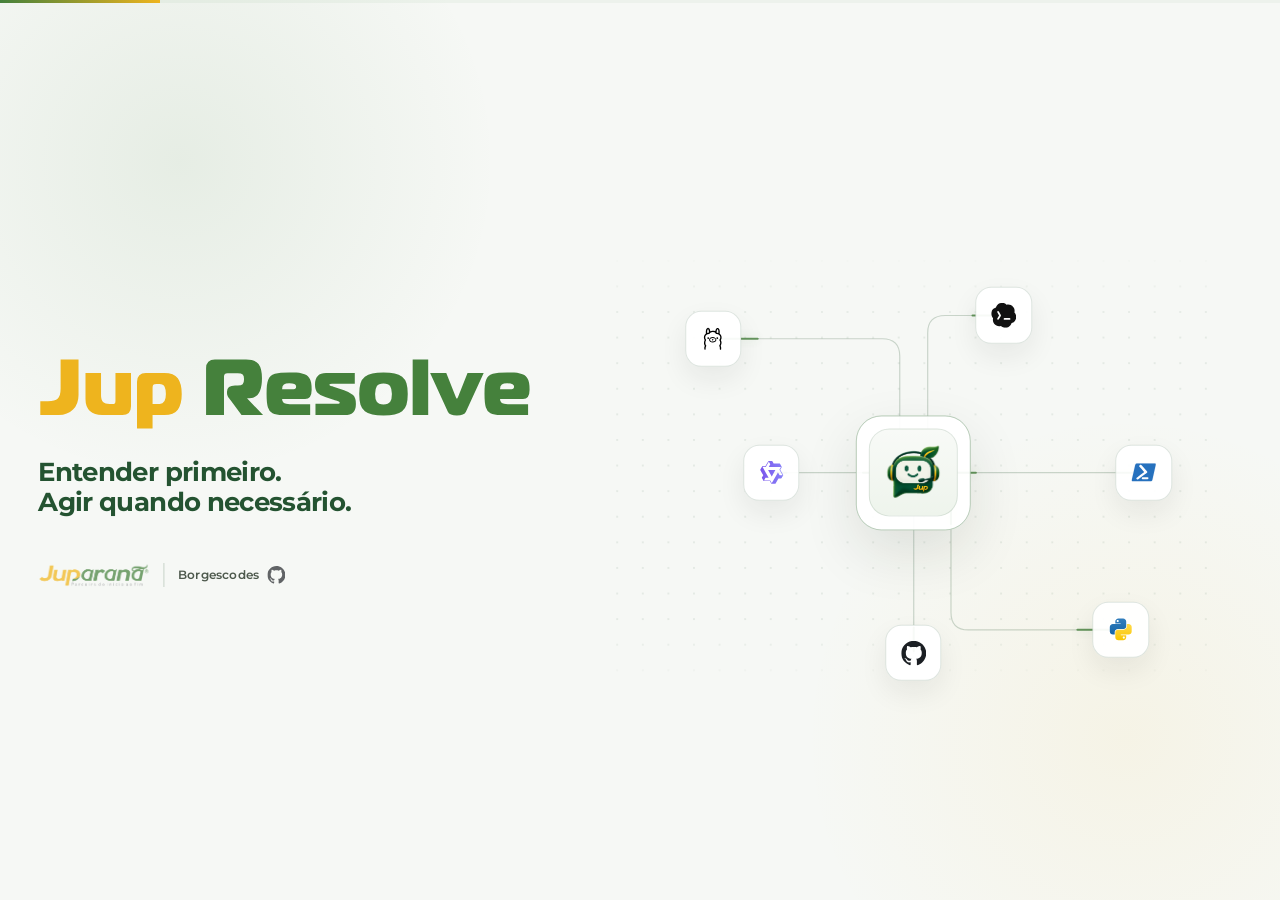
==== site/index.html @ c5deacbc "Initial Jup Resolve showcase" ====
<!doctype html>
<html lang="pt-BR">
<head>
  <meta charset="utf-8">
  <meta name="viewport" content="width=device-width, initial-scale=1, viewport-fit=cover">
  <meta name="theme-color" content="#f6f8f5">
  <meta name="color-scheme" content="light">
  <title>Jup Resolve | Apresentação</title>
  <link rel="preconnect" href="https://fonts.googleapis.com">
  <link rel="preconnect" href="https://fonts.gstatic.com" crossorigin>
  <link href="https://fonts.googleapis.com/css2?family=Montserrat:wght@400;500;600;700;800&display=swap" rel="stylesheet">
  <link href="https://cdn.boxicons.com/3.0.8/fonts/basic/boxicons.min.css" rel="stylesheet">
  <link href="https://cdn.boxicons.com/3.0.8/fonts/filled/boxicons-filled.min.css" rel="stylesheet">
  <link rel="stylesheet" href="styles.css">
</head>
<body class="presentation-v2" data-active-scene="1">
  <div class="progress-track" aria-hidden="true"><span id="progressBar"></span></div>

  <header class="presentation-chrome" aria-label="Identidade da apresentação">
    <div class="brand-lockup">
      <img class="brand-wordmark" src="assets/brand/jup-resolve-wordmark-magistral.svg" alt="Jup Resolve">
    </div>
    <div class="scene-counter" aria-live="polite"><span id="sceneCurrent">01</span><span>/</span><span id="sceneTotal">08</span></div>
  </header>

  <main class="deck" id="deck">
    <section id="scene-1" class="scene scene-cover is-active" data-scene="1" aria-labelledby="cover-title-text">
      <div class="scene-shell v2-cover-layout">
        <div class="cover-copy">
          <h1 id="cover-title-text" class="cover-title-mark reveal r1"><span class="sr-only">Jup Resolve</span><img class="cover-title-mark__asset" src="assets/brand/jup-resolve-cover-wordmark.svg" alt="" aria-hidden="true"></h1>
          <p class="v2-cover-thesis reveal r2">Entender primeiro.<br>Agir quando necessário.</p>
          <footer class="cover-signature reveal r3" aria-label="Assinatura institucional">
            <img class="cover-signature__juparana" src="assets/brand/juparana.png" alt="Juparanã">
            <span class="cover-signature__separator" aria-hidden="true"></span>
            <a class="cover-signature__github" href="https://github.com/borgescodes" target="_blank" rel="noopener noreferrer" aria-label="Borgescodes no GitHub (abre em nova aba)">
              <span>Borgescodes</span>
              <img src="assets/integrations/github.svg" alt="" aria-hidden="true">
            </a>
          </footer>
        </div>

        <div class="integration-network-wrap reveal r2" aria-label="Integrações conectadas ao Jup">
          <div class="integration-network">
            <div class="integration-grid" aria-hidden="true"></div>

            <svg class="integration-lines" viewBox="0 0 564 410" fill="none" aria-hidden="true">
              <path class="integration-path-base" d="M270 205V105Q270 90 255 90H110"></path>
              <path class="integration-path-base" d="M294 205V85Q294 70 309 70H360"></path>
              <path class="integration-path-base" d="M250 205H160"></path>
              <path class="integration-path-base" d="M314 205H480"></path>
              <path class="integration-path-base" d="M282 205V360"></path>
              <path class="integration-path-base" d="M314 215V325Q314 340 329 340H460"></path>

              <path class="integration-path-pulse integration-path-pulse--1" pathLength="200" d="M270 205V105Q270 90 255 90H110"></path>
              <path class="integration-path-pulse integration-path-pulse--2" pathLength="200" d="M294 205V85Q294 70 309 70H360"></path>
              <path class="integration-path-pulse integration-path-pulse--3" pathLength="200" d="M250 205H160"></path>
              <path class="integration-path-pulse integration-path-pulse--4" pathLength="200" d="M314 205H480"></path>
              <path class="integration-path-pulse integration-path-pulse--5" pathLength="200" d="M282 205V360"></path>
              <path class="integration-path-pulse integration-path-pulse--6" pathLength="200" d="M314 215V325Q314 340 329 340H460"></path>
            </svg>

            <div class="integration-core">
              <div class="integration-core-inner">
                <span class="integration-core-fallback">Jup</span>
                <img class="integration-core-media" src="assets/avatar/jup-cover-avatar.webp" alt="Avatar do Jup" hidden onload="this.hidden=false; this.previousElementSibling.hidden=true" onerror="this.hidden=true; this.previousElementSibling.hidden=false">
              </div>
              <span class="integration-core-pulse" aria-hidden="true"></span>
            </div>

            <div class="integration-node integration-node--1" style="--x: 19.5%; --y: 22%; --node-delay: 160ms;">
              <img src="assets/integrations/lovable.svg" alt="Lovable">
            </div>
            <div class="integration-node integration-node--2" style="--x: 63.8%; --y: 17.1%; --node-delay: 240ms;">
              <img src="assets/integrations/claude.svg" alt="Claude">
            </div>
            <div class="integration-node integration-node--3" style="--x: 28.4%; --y: 50%; --node-delay: 320ms;">
              <img src="assets/integrations/sap.svg" alt="SAP">
            </div>
            <div class="integration-node integration-node--4" style="--x: 85.1%; --y: 50%; --node-delay: 400ms;">
              <img src="assets/integrations/react.svg" alt="React">
            </div>
            <div class="integration-node integration-node--5" style="--x: 50%; --y: 87.8%; --node-delay: 480ms;">
              <img src="assets/integrations/github.svg" alt="GitHub">
            </div>
            <div class="integration-node integration-node--6" style="--x: 81.6%; --y: 82.9%; --node-delay: 560ms;">
              <img src="assets/integrations/supabase.svg" alt="Supabase">
            </div>
          </div>
        </div>
      </div>

    </section>

    <section id="scene-2" class="scene scene-opening" data-scene="2" aria-labelledby="scene2-title-text">
      <div class="scene-shell opening-layout v2-opening-layout">
        <div class="opening-copy">
          <h2 id="scene2-title-text" class="sr-only">Por que toda necessidade de TI precisa começar abrindo um chamado?</h2>
          <img class="title-art title-art--opening scene-title-art reveal r1" src="assets/titles/opening-question-magistral.svg" alt="" aria-hidden="true">
          <p class="v2-scene-kicker reveal r2">Chamado é um destino. Não o ponto de partida.</p>
        </div>

        <div class="need-stream-stage reveal r3" aria-label="Exemplos de necessidades que podem ser entendidas antes de virar chamado">
          <div class="need-stream-haze" aria-hidden="true"></div>
          <div class="need-stream-viewport" id="needStream" aria-hidden="true">
            <div class="need-stream-grid">
              <div class="need-stream-column need-stream-column--1" data-need-column="0"></div>
              <div class="need-stream-column need-stream-column--2" data-need-column="1"></div>
              <div class="need-stream-column need-stream-column--3" data-need-column="2"></div>
              <div class="need-stream-column need-stream-column--4" data-need-column="3"></div>
            </div>
          </div>
        </div>
      </div>
    </section>

    <section id="scene-3" class="scene scene-history" data-scene="3" aria-labelledby="scene3-title-text">
      <div class="scene-shell scene03-layout">
        <header class="scene03-heading">
          <h2 id="scene3-title-text" class="sr-only">O que chega ao suporte</h2>
          <img class="title-art title-art--history scene-title-art reveal r1" src="assets/titles/history-title-magistral.svg" alt="" aria-hidden="true">
          <p></p>
        </header>

        <div class="scene03-stage reveal r3" aria-label="Três necessidades sobre a mesma pasta do Financeiro revelam intenções diferentes antes de qualquer decisão">
          <svg class="scene03-connectors" viewBox="0 0 1 1" preserveAspectRatio="none" aria-hidden="true">
            <path class="scene03-path scene03-path--1" data-scene03-path="input-0" pathLength="1"></path>
            <path class="scene03-path scene03-path--2" data-scene03-path="input-1" pathLength="1"></path>
            <path class="scene03-path scene03-path--3" data-scene03-path="input-2" pathLength="1"></path>
            <path class="scene03-path scene03-path--1" data-scene03-path="output-0" pathLength="1"></path>
            <path class="scene03-path scene03-path--2" data-scene03-path="output-1" pathLength="1"></path>
            <path class="scene03-path scene03-path--3" data-scene03-path="output-2" pathLength="1"></path>
            <circle class="scene03-node scene03-node--1" data-scene03-node="input-0" r="5"></circle>
            <circle class="scene03-node scene03-node--2" data-scene03-node="input-1" r="5"></circle>
            <circle class="scene03-node scene03-node--3" data-scene03-node="input-2" r="5"></circle>
            <circle class="scene03-node scene03-node--1" data-scene03-node="output-0" r="5"></circle>
            <circle class="scene03-node scene03-node--2" data-scene03-node="output-1" r="5"></circle>
            <circle class="scene03-node scene03-node--3" data-scene03-node="output-2" r="5"></circle>
          </svg>

          <div class="scene03-inputs">
            <article class="scene03-request scene03-request--1">
              <div class="scene03-person" aria-hidden="true"><span>F</span><strong>Fulano</strong></div>
              <p><span class="scene03-emphasis">Como encontro</span> a pasta do Financeiro?</p>
            </article>

            <article class="scene03-request scene03-request--2">
              <div class="scene03-person" aria-hidden="true"><span>B</span><strong>Beltrana</strong></div>
              <p>Preciso que <span class="scene03-emphasis">liberem meu acesso</span> à pasta do Financeiro.</p>
            </article>

            <article class="scene03-request scene03-request--3">
              <div class="scene03-person" aria-hidden="true"><span>C</span><strong>Ciclano</strong></div>
              <p>A pasta do Financeiro <span class="scene03-emphasis">parou de abrir</span>.</p>
            </article>
          </div>

          <div class="scene03-focus" aria-label="Primeiro entender, antes de decidir">
            <div class="scene03-focus-ring scene03-focus-ring--outer" aria-hidden="true"></div>
            <div class="scene03-focus-ring scene03-focus-ring--inner" aria-hidden="true"></div>
            <div class="scene03-brain" aria-hidden="true"><i class="bx bx-brain"></i></div>
            <strong>entender</strong>
            <span class="scene03-focus-rule" aria-hidden="true"></span>
            <small>antes de decidir</small>
          </div>

          <div class="scene03-outputs">
            <div class="scene03-intent scene03-intent--1">
              <span class="scene03-intent-icon" aria-hidden="true"><i class="bx bx-help-circle"></i></span>
              <strong>Dúvida</strong>
              <i class="bx bx-chevron-right scene03-intent-chevron" aria-hidden="true"></i>
            </div>
            <div class="scene03-intent scene03-intent--2">
              <span class="scene03-intent-icon" aria-hidden="true"><i class="bx bx-user-check"></i></span>
              <strong>Permissão</strong>
              <i class="bx bx-chevron-right scene03-intent-chevron" aria-hidden="true"></i>
            </div>
            <div class="scene03-intent scene03-intent--3">
              <span class="scene03-intent-icon" aria-hidden="true"><i class="bx bx-alert-triangle"></i></span>
              <strong>Problema</strong>
              <i class="bx bx-chevron-right scene03-intent-chevron" aria-hidden="true"></i>
            </div>
          </div>
        </div>
      </div>
    </section>

    <section id="scene-4" class="scene scene-solution" data-scene="4" aria-labelledby="scene4-title-text">
      <div class="scene-shell v2-solution-layout">
        <div class="solution-copy">
          <h2 id="scene4-title-text" class="sr-only">O Jup entra dentro do fluxo.</h2>
          <img class="title-art title-art--scene4 scene-title-art reveal r1" src="assets/titles/scene4-title-magistral.svg" alt="" aria-hidden="true">
          <p class="v2-scene-kicker reveal r2">Conversa natural, contexto preservado, decisão controlada.</p>
        </div>

        <div class="v2-chat-window reveal r3" aria-label="Conversa contínua do usuário com o Jup dentro do Service Desk">
          <div class="v2-chat-topbar">
            <span>Service Desk</span>
            <strong>Jup integrado</strong>
          </div>
          <div class="v2-chat-body">
            <div class="v2-message v2-message--user"><span>Você</span><strong>Meu Office não entra.</strong></div>
            <div class="v2-message v2-message--jup">
              <img src="assets/avatar/jup-cover-avatar.webp" alt="">
              <div><span>Jup</span><strong>O que aparece na tela?</strong></div>
            </div>
            <div class="v2-message v2-message--user v2-message--continuation"><span>Você</span><strong>Diz que minha senha está errada.</strong></div>
          </div>
          <div class="v2-context-line"><span></span><strong>mesma conversa, mesmo contexto</strong></div>
        </div>
      </div>
    </section>

    <section id="scene-5" class="scene scene-demo" data-scene="5" aria-labelledby="scene5-title-text">
      <div class="scene-shell v2-support-layout">
        <div class="v2-support-heading reveal r1">
          <h2 id="scene5-title-text" class="sr-only">A jornada começa pela Central de Suporte.</h2>
          <img class="title-art title-art--scene5 scene-title-art" src="assets/titles/scene5-title-magistral.svg" alt="" aria-hidden="true">
        </div>
        <figure class="v2-support-visual reveal r2" data-scene05-demo data-mode="live">
          <div class="scene05-laptop">
            <img class="scene05-laptop-frame" src="assets/scene-05/laptop.png" alt="Notebook exibindo a Central de Suporte do Jup Resolve">
            <div class="scene05-screen" data-scene05-screen>
              <img class="scene05-fallback" src="assets/scene-05/fallback.png" alt="Central de Suporte com busca de artigos e acesso ao Jup">
              <div class="scene05-live-surface" data-scene05-live aria-hidden="true">
                <div class="scene05-live-viewport" data-scene05-viewport>
                  <iframe
                    data-scene05-frame
                    data-src="http://127.0.0.1:8000"
                    src="about:blank"
                    title="Jup Resolve ao vivo"
                    tabindex="-1"
                    allow="clipboard-read; clipboard-write"
                  ></iframe>
                </div>
              </div>
            </div>
          </div>
          <span class="v2-callout v2-callout--search">Buscar primeiro</span>
          <span class="v2-callout v2-callout--jup">Falar com o Jup</span>
          <button
                  class="scene05-mode-toggle"
                  type="button"
                  data-scene05-toggle
                  aria-label="Abrir apresentação em nova aba"
                  title="Abrir apresentação em nova aba">
            <span class="sr-only" data-scene05-mode-label>VIEW</span>
            <kbd>L</kbd>
          </button>
        </figure>
        
      </div>
    </section>

    <section id="scene-6" class="scene scene-architecture" data-scene="6" aria-labelledby="scene6-title-text">
      <div class="scene-shell v2-architecture-layout">
        <div class="v2-architecture-heading reveal r1">
          <h2 id="scene6-title-text" class="sr-only">IA entende e conversa. Backend decide e executa.</h2>
          <img class="title-art title-art--scene6 scene-title-art" src="assets/titles/scene6-title-magistral.svg" alt="" aria-hidden="true">
        </div>

        <div class="v2-architecture-stage reveal r2" aria-label="Arquitetura simplificada do runtime do Jup">
          <div class="v2-arch-node v2-arch-node--ai">
            <small>Qwen3.5 4B</small>
            <strong>entende</strong>
          </div>
          <div class="v2-arch-arrow" aria-hidden="true"><span></span></div>
          <div class="v2-arch-node v2-arch-node--backend">
            <small>BACKEND</small>
            <strong>decide</strong>
          </div>
          <div class="v2-arch-arrow" aria-hidden="true"><span></span></div>
          <div class="v2-arch-node v2-arch-node--ai">
            <small>Qwen3.5 4B</small>
            <strong>conversa</strong>
          </div>

          <div class="v2-trust-row" aria-label="Fontes confiáveis usadas pelo backend">
            <span>Identidade</span>
            <span>Knowledge aprovada</span>
            <span>Playbooks</span>
            <span>Políticas</span>
            <span>Integrações</span>
          </div>

          <a class="v2-architecture-link reveal r3" href="architecture/jup-resolve-runtime-architecture.html" target="_blank" rel="noopener noreferrer">
            <span>Ver arquitetura completa</span>
            <span class="v2-architecture-link__arrow" aria-hidden="true">↗</span>
          </a>
        </div>
      </div>
    </section>

    <section id="scene-7" class="scene scene-outcomes" data-scene="7" aria-labelledby="scene7-title-text">
      <div class="scene-shell scene07-layout">
        <header class="scene07-heading reveal r1">
          <h2 id="scene7-title-text" class="sr-only">Depois de entender, nem tudo segue para o mesmo lugar.</h2>
          <img class="title-art title-art--scene7 scene-title-art" src="assets/titles/scene7-title-magistral.svg" alt="" aria-hidden="true">
        </header>

        <div class="scene07-stage" aria-label="Depois de entender a necessidade, o Jup pode orientar, conduzir, encaminhar ou não agir">
          <svg class="scene07-connections" viewBox="0 0 1000 400" preserveAspectRatio="none" aria-hidden="true">
            <path class="scene07-connection scene07-connection--guide" pathLength="1" d="M 500 200 L 324 92"></path>
            <path class="scene07-connection scene07-connection--flow" pathLength="1" d="M 500 200 L 676 92"></path>
            <path class="scene07-connection scene07-connection--handoff" pathLength="1" d="M 500 200 L 324 308"></path>
            <path class="scene07-connection scene07-connection--stop" pathLength="1" d="M 500 200 L 676 308"></path>
          </svg>

          <article class="scene07-outcome scene07-outcome--guide" data-scene07-outcome="guide">
            <span class="scene07-outcome-icon"><i class="bxf bx-book-open" aria-hidden="true"></i></span>
            <span class="scene07-outcome-copy"><strong>Orientar</strong><small>Conhecimento aprovado</small></span>
          </article>

          <article class="scene07-outcome scene07-outcome--flow" data-scene07-outcome="flow">
            <span class="scene07-outcome-icon"><i class="bxf bx-route" aria-hidden="true"></i></span>
            <span class="scene07-outcome-copy"><strong>Conduzir</strong><small>Executar fluxo permitido</small></span>
          </article>

          <div class="scene07-hub" aria-label="Jup com o contexto já entendido">
            <span class="scene07-hub-ring" aria-hidden="true"></span>
            <img src="assets/avatar/jup-avatar-motion.webp" alt="Avatar do Jup">
          </div>

          <article class="scene07-outcome scene07-outcome--handoff" data-scene07-outcome="handoff">
            <span class="scene07-outcome-icon"><i class="bxf bx-send" aria-hidden="true"></i></span>
            <span class="scene07-outcome-copy"><strong>Encaminhar</strong><small>Direcionar ao especialista</small></span>
          </article>

          <article class="scene07-outcome scene07-outcome--stop" data-scene07-outcome="stop">
            <span class="scene07-outcome-icon"><i class="bxf bx-stop-circle" aria-hidden="true"></i></span>
            <span class="scene07-outcome-copy"><strong>Não agir</strong><small>Preservar segurança e contexto</small></span>
          </article>
        </div>
      </div>
    </section>

    <section id="scene-8" class="scene scene-closing" data-scene="8" aria-labelledby="scene8-title-text">
      <div class="scene-shell v2-closing-shell">
        <div class="v2-closing-avatar reveal r2"><img src="assets/avatar/jup-avatar-motion.webp" alt="Avatar do Jup em movimento"></div>
        <h2 id="scene8-title-text" class="sr-only">O chamado deixa de ser o começo.</h2>
        <img class="title-art title-art--scene8 scene-title-art reveal r1" src="assets/titles/scene8-title-magistral.svg" alt="" aria-hidden="true">
      </div>
    </section>
  </main>

  <div class="modal-backdrop" id="architectureModal" aria-hidden="true" role="dialog" aria-modal="true" aria-labelledby="architectureModalTitle">
    <div class="modal-scrim" data-modal-close></div>
    <div class="modal-dialog" tabindex="-1">
      <h2 id="architectureModalTitle" class="sr-only">Arquitetura detalhada do Jup Resolve</h2>
      <img src="assets/architecture/scene5-architecture.webp" alt="Diagrama técnico detalhado do Jup Resolve">
    </div>
  </div>

  <script src="presentation.js"></script>
</body>
</html>
---- site/styles.css ----
:root {
  --bg: #f6f8f5;
  --surface: rgba(255,255,255,.92);
  --surface-strong: #ffffff;
  --ink: #172114;
  --muted: #566055;
  --faint: #758072;
  --line: rgba(69,129,60,.16);
  --line-strong: rgba(69,129,60,.24);
  --brand-green: #45813c;
  --brand-green-deep: #245331;
  --brand-yellow: #eeb41e;
  --shadow: 0 28px 70px rgba(26,42,25,.08);
  --radius-xl: 36px;
  --radius-lg: 28px;
  --radius-md: 20px;
  --ease: cubic-bezier(.2, .84, .28, 1);
}

* { box-sizing: border-box; }
html, body { margin: 0; min-height: 100%; }
html { scroll-behavior: smooth; background: var(--bg); }
body {
  font-family: "Montserrat", system-ui, sans-serif;
  color: var(--ink);
  background:
    radial-gradient(circle at top left, rgba(69,129,60,.055), transparent 24%),
    radial-gradient(circle at bottom right, rgba(238,180,30,.05), transparent 22%),
    var(--bg);
  overflow: hidden;
}

img { max-width: 100%; }
button { font: inherit; }
[hidden] { display: none !important; }

.sr-only {
  position: absolute;
  width: 1px;
  height: 1px;
  padding: 0;
  margin: -1px;
  overflow: hidden;
  clip: rect(0, 0, 0, 0);
  white-space: nowrap;
  border: 0;
}

.progress-track {
  position: fixed;
  top: 0;
  left: 0;
  right: 0;
  z-index: 80;
  height: 4px;
  background: rgba(69,129,60,.08);
}
.progress-track span {
  display: block;
  width: 12.5%;
  height: 100%;
  background: linear-gradient(90deg, var(--brand-green), var(--brand-yellow));
  transition: width 420ms var(--ease);
}

.presentation-chrome {
  position: fixed;
  inset: 28px 32px auto;
  z-index: 70;
  display: flex;
  align-items: center;
  justify-content: space-between;
  pointer-events: none;
}
.brand-lockup,
.scene-counter {
  pointer-events: auto;
  display: inline-flex;
  align-items: center;
}
.brand-lockup {
  padding: 0;
  background: transparent;
}
.brand-logo {
  display: block;
  height: 30px;
  width: auto;
}
.scene-counter {
  gap: 6px;
  padding: 0;
  background: transparent;
  color: var(--brand-green-deep);
  font-size: 12px;
  font-weight: 800;
  font-variant-numeric: tabular-nums;
  letter-spacing: .12em;
}

.deck {
  height: 100vh;
  overflow-y: auto;
  overflow-x: hidden;
  scroll-snap-type: y mandatory;
}
.scene {
  min-height: 100vh;
  padding: 90px 32px 32px;
  scroll-snap-align: start;
  display: grid;
  align-items: center;
}
.scene-shell {
  position: relative;
  width: min(1500px, calc(100vw - 64px));
  margin: 0 auto;
}

.title-art { display: block; }
.reveal { opacity: 0; transform: translateY(18px); }
.scene.is-active .reveal { animation: revealUp 620ms var(--ease) both; }
.scene.is-active .r1 { animation-delay: 100ms; }
.scene.is-active .r2 { animation-delay: 220ms; }
.scene.is-active .r3 { animation-delay: 360ms; }
.scene.is-active .r4 { animation-delay: 500ms; }

@keyframes revealUp {
  from { opacity: 0; transform: translateY(18px); }
  to { opacity: 1; transform: translateY(0); }
}
@keyframes fadeScale {
  from { opacity: 0; transform: translateY(12px) scale(.96); }
  to { opacity: 1; transform: translateY(0) scale(1); }
}
@keyframes lineDraw {
  from { transform: scaleX(0); }
  to { transform: scaleX(1); }
}
@keyframes spin { from { transform: translate(-50%, -50%) rotate(0deg); } to { transform: translate(-50%, -50%) rotate(360deg); } }
@keyframes spinR { from { transform: translate(-50%, -50%) rotate(360deg); } to { transform: translate(-50%, -50%) rotate(0deg); } }
@keyframes floatAvatar {
  0%, 100% { transform: translateY(0) scale(1); }
  50% { transform: translateY(-4px) scale(1.015); }
}
@keyframes pathFlow { to { stroke-dashoffset: 0; } }
@keyframes pulseRing {
  0%,100% { box-shadow: 0 0 0 8px rgba(238,180,30,.08); }
  50% { box-shadow: 0 0 0 18px rgba(238,180,30,.02); }
}

/* Cover */
.scene-cover { overflow: clip; }
.cover-shell { min-height: calc(100vh - 122px); display: grid; }
.cover-card {
  min-height: 100%;
  display: grid;
  grid-template-columns: minmax(0, .9fr) minmax(540px, 1.1fr);
  gap: clamp(40px, 5vw, 94px);
  align-items: center;
  padding: 48px 28px 34px;
}
.title-art--cover { width: min(760px, 100%); }
.cover-lead {
  margin: 24px 0 0;
  max-width: 570px;
  color: var(--muted);
  font-size: clamp(20px, 1.36vw, 24px);
  line-height: 1.58;
}
.cover-brand { margin-top: 28px; }
.cover-brand img { display: block; height: 36px; width: auto; }
.cover-orbit { min-height: 720px; display: grid; place-items: center; }
.orbit-system {
  position: relative;
  width: min(720px, 100%);
  height: 720px;
}
.orbit-core {
  position: absolute;
  left: 50%;
  top: 50%;
  width: 190px;
  height: 190px;
  transform: translate(-50%, -50%);
  border-radius: 50%;
  display: grid;
  place-items: center;
  background: radial-gradient(circle at 32% 28%, rgba(255,255,255,.96), rgba(237,244,235,.96));
  border: 1px solid rgba(69,129,60,.16);
  box-shadow: 0 22px 56px rgba(23,32,22,.10);
}
.orbit-core-fallback {
  display: inline-grid;
  place-items: center;
  width: 110px;
  height: 110px;
  border-radius: 28px;
  background: rgba(69,129,60,.08);
  color: var(--brand-green-deep);
  font-weight: 800;
  font-size: 28px;
}
.orbit-core-media,
.solution-hub-core img,
.outcome-hub img,
.closing-avatar img {
  animation: floatAvatar 3.2s ease-in-out infinite;
  transform-origin: center center;
}
.orbit-core-media {
  display: block;
  width: 130px;
  height: 130px;
  object-fit: contain;
}
.orbit-ring {
  position: absolute;
  left: 50%;
  top: 50%;
  border-radius: 50%;
  border: 1px dashed rgba(69,129,60,.26);
}
.orbit-ring--inner {
  width: 280px;
  height: 280px;
  animation: spin 16s linear infinite;
}
.orbit-ring--middle {
  width: 460px;
  height: 460px;
  animation: spinR 24s linear infinite;
}
.orbit-ring--outer {
  width: 640px;
  height: 640px;
  animation: spin 34s linear infinite;
}
.orbit-node {
  position: absolute;
  width: 74px;
  height: 74px;
  display: grid;
  place-items: center;
  border-radius: 24px;
  background: rgba(255,255,255,.88);
  border: 1px solid rgba(69,129,60,.14);
  box-shadow: 0 16px 38px rgba(23,32,22,.06);
}
.orbit-node img { display: block; width: 38px; height: 38px; object-fit: contain; }
.orbit-node--middle { width: 80px; height: 80px; }
.orbit-node--outer { width: 88px; height: 88px; }
.orbit-pos--top { left: 50%; top: 0; transform: translate(-50%, -50%); }
.orbit-pos--right { right: 0; top: 50%; transform: translate(50%, -50%); }
.orbit-pos--left { left: 0; top: 50%; transform: translate(-50%, -50%); }
.keyboard-hint {
  position: absolute;
  left: 50%;
  bottom: 28px;
  transform: translateX(-50%);
  display: inline-flex;
  align-items: center;
  gap: 12px;
  padding: 12px 16px;
  border-radius: 999px;
  background: rgba(255,255,255,.86);
  border: 1px solid rgba(69,129,60,.12);
  color: var(--muted);
  font-size: 12px;
  font-weight: 700;
  box-shadow: 0 14px 34px rgba(23,32,22,.06);
}
.keyboard-hint span {
  padding: 6px 12px;
  border-radius: 999px;
  background: rgba(69,129,60,.08);
  color: var(--brand-green-deep);
}
.keyboard-hint i {
  width: 28px;
  height: 1px;
  background: rgba(69,129,60,.22);
}

/* Scene 2 */
.opening-layout {
  display: grid;
  grid-template-columns: minmax(0, .92fr) minmax(640px, 1.08fr);
  gap: clamp(46px, 4.8vw, 96px);
  align-items: center;
}
.title-art--opening { width: min(720px, 100%); }
.opening-note {
  margin: 24px 0 0;
  max-width: 520px;
  color: var(--muted);
  font-size: clamp(18px, 1.22vw, 22px);
  line-height: 1.55;
}
.decision-stage {
  position: relative;
  min-height: 570px;
  border: 1px solid var(--line);
  border-radius: 30px;
  background:
    linear-gradient(rgba(69,129,60,.038) 1px, transparent 1px),
    linear-gradient(90deg, rgba(69,129,60,.038) 1px, transparent 1px),
    rgba(255,255,255,.82);
  background-size: 52px 52px;
  box-shadow: var(--shadow);
  overflow: hidden;
}
.stage-caption {
  position: absolute;
  top: 42px;
  color: var(--faint);
  font-size: 10px;
  font-weight: 800;
  letter-spacing: .14em;
}
.stage-caption--incoming { left: 42px; }
.stage-caption--ticket { right: 48px; }
.request-card,
.ticket-ghost {
  position: absolute;
  top: 50%;
  background: #fff;
  box-shadow: 0 18px 42px rgba(35,64,35,.08);
  opacity: 0;
}
.request-card {
  left: 42px;
  width: 232px;
  min-height: 92px;
  padding: 18px 18px 18px 52px;
  border: 1px solid #c9d6c5;
  border-radius: 16px;
  transform: translate(-26px,-50%);
}
.scene.is-active .request-card { animation: requestIn 640ms 420ms var(--ease) both; }
@keyframes requestIn { from { opacity: 0; transform: translate(-26px,-50%); } to { opacity: 1; transform: translate(0,-50%); } }
.request-dot {
  position: absolute;
  left: 18px;
  top: 23px;
  width: 20px;
  height: 20px;
  border-radius: 50%;
  background: #e9f0e6;
  border: 5px solid #fff;
  box-shadow: 0 0 0 1px rgba(69,129,60,.24), 0 0 0 7px rgba(69,129,60,.06);
}
.request-card small { display:block; color: var(--faint); font-size:11px; margin-bottom: 6px; }
.request-card strong { display:block; color: var(--ink); font-size:16px; line-height: 1.25; }
.flow-line,
.flow-line--after {
  position: absolute;
  top: 50%;
  height: 2px;
  transform: translateY(-1px);
}
.flow-line { left: 276px; width: calc(50% - 276px); }
.flow-line--after { left: 50%; width: calc(50% - 214px); }
.flow-line span,
.flow-line--after span {
  display: block;
  width: 100%;
  height: 2px;
  background: #c9d6c5;
  transform: scaleX(0);
  transform-origin: left center;
}
.scene.is-active .flow-line span { animation: lineDraw 520ms 770ms var(--ease) both; }
.scene.is-active .flow-line--after span { animation: lineDraw 520ms 1360ms var(--ease) both; }
.checkpoint {
  position: absolute;
  left: 50%;
  top: 50%;
  width: 94px;
  height: 94px;
  transform: translate(-50%,-50%) scale(.86);
  opacity: 0;
}
.scene.is-active .checkpoint { animation: checkpointIn 460ms 1080ms var(--ease) both; }
@keyframes checkpointIn { from { opacity:0; transform:translate(-50%,-50%) scale(.86); } to { opacity:1; transform:translate(-50%,-50%) scale(1); } }
.checkpoint-ring {
  position: absolute;
  inset: 0;
  border-radius: 50%;
  border: 1px solid rgba(69,129,60,.26);
  background: rgba(255,255,255,.92);
  box-shadow: 0 18px 44px rgba(26,77,43,.12);
}
.checkpoint-ring::before {
  content: "";
  position: absolute;
  inset: 12px;
  border-radius: 50%;
  border: 1px dashed rgba(69,129,60,.34);
}
.checkpoint-core {
  position: absolute;
  inset: 24px;
  display: grid;
  place-items: center;
  border-radius: 50%;
  background: var(--brand-green);
  color: #fff;
  font-size: 24px;
  font-weight: 800;
}
.ticket-ghost {
  right: 42px;
  width: 260px;
  min-height: 176px;
  padding: 22px;
  border: 1px dashed #c9d2c7;
  border-radius: 16px;
  background: rgba(245,247,244,.84);
  transform: translate(28px,-50%);
}
.scene.is-active .ticket-ghost { animation: ticketIn 600ms 1650ms var(--ease) both; }
@keyframes ticketIn { from { opacity:0; transform:translate(28px,-50%); } to { opacity:1; transform:translate(0,-50%); } }
.ticket-topline { display:flex; gap:8px; }
.ticket-topline span { width:8px; height:8px; border-radius:50%; background:#d2dad0; }
.ticket-row { height:10px; margin-top:18px; border-radius:999px; background:#dfe7dc; }
.ticket-row--strong { width:84%; margin-top:22px; }
.ticket-row--short { width:48%; }
.ticket-status {
  display:inline-flex;
  margin-top:18px;
  padding:8px 10px;
  border-radius:999px;
  background:rgba(69,129,60,.08);
  color:var(--brand-green-deep);
  font-size:10px;
  font-weight:800;
  letter-spacing:.14em;
}
.question-trace {
  position:absolute;
  left:50%;
  bottom:48px;
  transform:translateX(-50%);
  color:rgba(69,129,60,.18);
  font-size:32px;
  font-weight:800;
  opacity:0;
}
.scene.is-active .question-trace { animation: questionTraceIn 720ms 1880ms var(--ease) both; }
@keyframes questionTraceIn { from { opacity:0; transform:translate(-50%,14px); } to { opacity:1; transform:translate(-50%,0); } }

/* Scene 3 */
.history-layout {
  display: grid;
  grid-template-columns: minmax(0, 1.08fr) minmax(380px, .92fr);
  gap: clamp(48px, 5vw, 92px);
  align-items: center;
}
.title-art--history { width: min(760px, 100%); }
.history-lead {
  margin: 24px 0 0;
  max-width: 710px;
  color: var(--muted);
  font-size: clamp(18px, 1.25vw, 21px);
  line-height: 1.55;
}
.history-flow {
  position: relative;
  min-height: 380px;
  margin-top: 30px;
  border: 1px solid var(--line);
  border-radius: 28px;
  background:
    radial-gradient(circle at 74% 50%, rgba(69,129,60,.06), transparent 26%),
    rgba(255,255,255,.88);
  box-shadow: var(--shadow);
  overflow: hidden;
}
.history-flow::before {
  content:"";
  position:absolute;
  inset:0;
  background:linear-gradient(90deg, rgba(255,255,255,.94) 0%, rgba(255,255,255,.55) 48%, rgba(69,129,60,.025) 100%);
}
.flow-paths { position:absolute; inset:0; width:100%; height:100%; z-index:1; }
.path {
  fill:none;
  stroke:#d2ddd0;
  stroke-width:1.6;
  stroke-dasharray:6 8;
  stroke-dashoffset:120;
  opacity:.92;
}
.scene.is-active .path { animation: pathFlow 3s linear infinite; }
.path-2 { animation-delay:.25s !important; }
.path-3 { animation-delay:.5s !important; }
.path-4 { animation-delay:.75s !important; }
.path-5 { animation-delay:1s !important; }
.flow-topic {
  position:absolute;
  z-index:2;
  width:188px;
  padding:14px 16px 13px;
  border:1px solid #e1e8df;
  border-radius:16px;
  background:rgba(255,255,255,.96);
  box-shadow:0 12px 28px rgba(23,32,22,.055);
  opacity:0;
  transform:translateX(-18px);
}
.flow-topic strong { display:block; color:var(--ink); font-size:16px; font-weight:800; }
.flow-topic span { display:block; margin-top:5px; color:var(--muted); font-size:12px; line-height:1.35; }
.flow-topic--1 { left:24px; top:34px; }
.flow-topic--2 { left:24px; top:128px; }
.flow-topic--3 { left:24px; top:234px; }
.flow-topic--4 { left:236px; top:30px; }
.flow-topic--5 { left:236px; top:250px; }
.scene.is-active .flow-topic { animation: fadeTopicIn 520ms var(--ease) forwards; }
.scene.is-active .flow-topic--1 { animation-delay:320ms; }
.scene.is-active .flow-topic--2 { animation-delay:390ms; }
.scene.is-active .flow-topic--3 { animation-delay:460ms; }
.scene.is-active .flow-topic--4 { animation-delay:530ms; }
.scene.is-active .flow-topic--5 { animation-delay:600ms; }
@keyframes fadeTopicIn { from { opacity:0; transform:translateX(-18px); } to { opacity:1; transform:none; } }
.flow-gate {
  position:absolute;
  z-index:3;
  right:30px;
  top:50%;
  width:180px;
  min-height:176px;
  transform:translateY(-50%);
  padding:28px 20px 22px;
  border:1px solid rgba(69,129,60,.22);
  border-radius:22px;
  background:#fff;
  box-shadow:0 18px 42px rgba(23,62,37,.10);
  display:grid;
  align-content:center;
}
.flow-gate small { color:var(--faint); font-size:10px; font-weight:800; letter-spacing:.14em; }
.flow-gate strong { margin-top:8px; color:var(--brand-green-deep); font-size:22px; line-height:1.08; }
.flow-gate > span:last-child { margin-top:10px; color:var(--muted); font-size:12px; }
.gate-pulse {
  position:absolute;
  width:10px;
  height:10px;
  left:-6px;
  top:50%;
  margin-top:-5px;
  border-radius:50%;
  background:var(--brand-yellow);
}
.scene.is-active .gate-pulse { animation: pulseRing 2.2s ease-in-out infinite; }
.history-question { position:relative; min-width:0; min-height:430px; display:grid; align-content:center; }
.question-mark {
  position:absolute;
  top:-44px;
  right:12px;
  color:rgba(69,129,60,.06);
  font-size:220px;
  font-weight:800;
  line-height:1;
}
.title-art--history-question { position:relative; z-index:1; width:min(580px, 100%); max-width:100%; }
.question-line { margin-top:24px; width:min(100%,520px); height:2px; background:#d6ded3; overflow:hidden; }
.question-line span { display:block; width:58%; height:100%; background:linear-gradient(90deg,var(--brand-yellow),rgba(238,180,30,.18)); transform:scaleX(0); transform-origin:left center; }
.scene.is-active .question-line span { animation: lineDraw 660ms 580ms var(--ease) both; }
.question-tags { display:flex; flex-wrap:wrap; gap:10px; margin-top:22px; }
.question-tags span {
  padding:9px 13px;
  border:1px solid var(--line);
  border-radius:999px;
  background:rgba(255,255,255,.84);
  color:var(--brand-green-deep);
  font-size:13px;
  font-weight:700;
  box-shadow:0 9px 22px rgba(23,32,22,.04);
  opacity:0;
  transform:translateY(8px);
}
.scene.is-active .question-tags span { animation: revealUp 420ms var(--ease) forwards; }
.scene.is-active .question-tags span:nth-child(1) { animation-delay:720ms; }
.scene.is-active .question-tags span:nth-child(2) { animation-delay:820ms; }
.scene.is-active .question-tags span:nth-child(3) { animation-delay:920ms; }

/* Scene 4 */
.solution-layout {
  display: grid;
  grid-template-columns: minmax(0, .84fr) minmax(760px, 1.16fr);
  gap: clamp(48px, 5vw, 92px);
  align-items: center;
}
.solution-title {
  margin: 0;
  max-width: 610px;
  font-size: clamp(40px, 3.2vw, 62px);
  line-height: 1.04;
  letter-spacing: -.03em;
}
.solution-title-jup { color: var(--brand-green); }
.solution-lead {
  margin: 20px 0 0;
  max-width: 650px;
  color: var(--muted);
  font-size: clamp(18px, 1.25vw, 22px);
  line-height: 1.58;
}
.solution-stage {
  position: relative;
  min-height: 480px;
  display: grid;
  grid-template-columns: 220px 48px 112px 48px minmax(320px, 1fr);
  align-items: center;
  overflow: visible;
}
.solution-stage::before {
  content: none;
}
.solution-input {
  position: relative;
  grid-column: 1;
  width: 220px;
  padding: 22px 20px;
  border: 1px solid #d4ddd1;
  border-radius: 16px;
  background: #fff;
  box-shadow: 0 18px 40px rgba(23,32,22,.07);
  opacity: 0;
  transform: translateY(14px);
}
.scene.is-active .solution-input { animation: fadeScale 560ms 360ms var(--ease) both; }
.solution-input small {
  display: inline-block;
  margin-bottom: 10px;
  color: var(--faint);
  font-size: 10px;
  font-weight: 800;
  letter-spacing: .14em;
  text-transform: uppercase;
}
.solution-input strong { display: block; max-width: 190px; font-size: 20px; line-height: 1.16; }
.solution-arrow {
  position: relative;
  height: 2px;
}
.solution-arrow span {
  display: block;
  height: 2px;
  background: linear-gradient(90deg, rgba(69,129,60,.4), rgba(238,180,30,.55));
  transform: scaleX(0);
  transform-origin: left center;
}
.solution-arrow--in { grid-column: 2; width: 100%; }
.solution-arrow--out { grid-column: 4; width: 100%; }
.scene.is-active .solution-arrow--in span { animation: lineDraw 420ms 860ms var(--ease) both; }
.scene.is-active .solution-arrow--out span { animation: lineDraw 420ms 1320ms var(--ease) both; }
.solution-hub {
  position: relative;
  grid-column: 3;
  z-index: 3;
  width: 112px;
  height: 112px;
  justify-self: center;
  transform: translateY(14px) scale(.92);
  opacity: 0;
}
.scene.is-active .solution-hub { animation: fadeScale 500ms 1020ms var(--ease) both; }
.solution-hub-ring {
  position: absolute;
  inset: 0;
  border-radius: 50%;
  border: 1px solid rgba(69,129,60,.22);
  background: rgba(255,255,255,.95);
  box-shadow: 0 20px 52px rgba(23,32,22,.1);
}
.solution-hub-ring::before {
  content: "";
  position: absolute;
  inset: 14px;
  border-radius: 50%;
  border: 1px dashed rgba(69,129,60,.28);
}
.solution-hub-core {
  position: absolute;
  inset: 16px;
  display: grid;
  place-items: center;
  border-radius: 50%;
  background: linear-gradient(180deg, #f3f7f1, #edf3ea);
}
.solution-hub-core img { display: block; width: 62px; height: 62px; object-fit: contain; }
.solution-grid {
  position: relative;
  grid-column: 5;
  width: 100%;
  display: grid;
  grid-template-columns: 1fr 1fr;
  gap: 14px;
}
.solution-card {
  min-height: 124px;
  padding: 16px;
  border-radius: 16px;
  border: 1px solid #d8e0d6;
  background: rgba(255,255,255,.96);
  box-shadow: 0 18px 34px rgba(23,32,22,.05);
  opacity: 0;
  transform: translateY(18px);
}
.scene.is-active .solution-card { animation: fadeScale 600ms var(--ease) both; }
.scene.is-active .solution-card--guide { animation-delay: 1560ms; }
.scene.is-active .solution-card--resolve { animation-delay: 1680ms; }
.scene.is-active .solution-card--action { animation-delay: 1800ms; }
.scene.is-active .solution-card--handoff { animation-delay: 1920ms; }
.solution-card-icon {
  display: inline-grid;
  place-items: center;
  width: 32px;
  height: 32px;
  border-radius: 10px;
  margin-bottom: 12px;
  background: linear-gradient(135deg, rgba(69,129,60,.12), rgba(238,180,30,.18));
  color: var(--brand-green-deep);
  font-size: 12px;
  font-weight: 800;
}
.solution-card strong { display:block; font-size: 17px; line-height: 1.2; max-width: 150px; }
.solution-card--guide { border-top: 3px solid rgba(69,129,60,.28); }
.solution-card--resolve { border-top: 3px solid rgba(238,180,30,.42); }
.solution-card--action { border-top: 3px solid rgba(69,129,60,.44); }
.solution-card--handoff { border-top: 3px solid rgba(23,62,37,.36); }

/* Scene 5 */
.architecture-layout {
  display: grid;
  grid-template-columns: minmax(430px, .82fr) minmax(700px, 1.18fr);
  gap: clamp(48px, 5vw, 88px);
  align-items: center;
}
.architecture-copy { max-width: 620px; }
.architecture-title {
  margin: 0;
  max-width: 590px;
  font-size: clamp(38px, 2.8vw, 56px);
  line-height: 1.04;
  letter-spacing: -.03em;
}
.architecture-title span { color: var(--brand-green); }
.runtime-flow {
  position: relative;
  display: grid;
  gap: 0;
  margin: 26px 0 0;
  padding: 0;
  list-style: none;
}
.runtime-flow::before {
  content: "";
  position: absolute;
  left: 6px;
  top: 12px;
  bottom: 12px;
  width: 1px;
  background: linear-gradient(var(--brand-green), var(--brand-yellow));
}
.runtime-flow li {
  position: relative;
  min-height: 38px;
  display: flex;
  align-items: center;
  padding-left: 30px;
  color: var(--muted);
  font-size: 15px;
  font-weight: 600;
}
.runtime-flow li::before {
  content: "";
  position: absolute;
  left: 0;
  width: 13px;
  height: 13px;
  border-radius: 50%;
  background: #fff;
  border: 3px solid var(--brand-green);
}
.runtime-flow li:nth-child(5)::before,
.runtime-flow li:nth-child(6)::before { border-color: var(--brand-yellow); }
.runtime-flow li:first-child,
.runtime-flow li:last-child {
  color: var(--ink);
  font-weight: 800;
}
.architecture-note {
  margin: 20px 0 0;
  max-width: 570px;
  padding: 14px 16px;
  border-left: 3px solid var(--brand-yellow);
  border-radius: 0 12px 12px 0;
  background: rgba(238,180,30,.075);
  color: var(--muted);
  font-size: 13px;
  line-height: 1.5;
}
.architecture-note strong { color: var(--brand-green-deep); }
.architecture-button {
  display: inline-flex;
  align-items: center;
  justify-content: center;
  border: 0;
  border-radius: 999px;
  background: linear-gradient(90deg, var(--brand-green), var(--brand-green-deep));
  color: #fff;
  font-weight: 800;
  text-decoration: none;
  box-shadow: 0 18px 34px rgba(36,83,49,.20);
  cursor: pointer;
}
.architecture-button {
  margin-top: 28px;
  padding: 14px 22px;
}
.architecture-preview {
  position: relative;
  height: 430px;
  border-radius: 18px;
  overflow: hidden;
  box-shadow: var(--shadow);
  background: #071d2d;
}
.architecture-preview img {
  display: block;
  width: 100%;
  height: 100%;
  object-fit: cover;
  object-position: center top;
}
/* Scene 6 */
.demo-layout {
  display: grid;
  grid-template-columns: minmax(420px, .82fr) minmax(640px, 1.18fr);
  gap: clamp(48px, 5vw, 88px);
  align-items: center;
}
.demo-copy { max-width: 610px; padding-left: 12px; }
.support-title {
  margin: 0;
  max-width: 610px;
  font-size: clamp(38px, 3vw, 58px);
  line-height: 1.04;
  letter-spacing: -.035em;
}
.support-title span { color: var(--brand-green); }
.demo-lead {
  margin: 22px 0 0;
  max-width: 570px;
  color: var(--muted);
  font-size: clamp(17px, 1.2vw, 20px);
  line-height: 1.58;
}
.support-journey {
  margin-top: 28px;
  max-width: 590px;
  display: grid;
  grid-template-columns: repeat(3, minmax(0, 1fr));
  gap: 10px;
}
.support-step {
  min-width: 0;
  min-height: 132px;
  padding: 16px 15px;
  border: 1px solid var(--line);
  border-radius: 15px;
  background: rgba(255,255,255,.86);
  box-shadow: 0 12px 28px rgba(23,32,22,.045);
}
.support-step small {
  display: block;
  margin-bottom: 14px;
  color: var(--brand-green);
  font-size: 10px;
  font-weight: 800;
  letter-spacing: .12em;
}
.support-step strong {
  display: block;
  color: var(--ink);
  font-size: 15px;
  line-height: 1.25;
}
.support-step span {
  display: block;
  margin-top: 7px;
  color: var(--muted);
  font-size: 11px;
  line-height: 1.4;
}
.support-step--jup {
  border-color: rgba(69,129,60,.28);
  background: linear-gradient(180deg, rgba(69,129,60,.07), rgba(255,255,255,.94));
}
.demo-visual {
  position: relative;
  margin: 0;
  min-height: 540px;
  display: grid;
  align-items: center;
  justify-items: center;
}
.demo-visual::before {
  content: "";
  position: absolute;
  z-index: -1;
  width: 80%;
  height: 72%;
  border-radius: 50%;
  background: radial-gradient(circle, rgba(69,129,60,.08), rgba(69,129,60,0) 68%);
}
.demo-visual img {
  display: block;
  width: min(820px, 100%);
  max-height: 520px;
  height: auto;
  object-fit: contain;
  filter: drop-shadow(0 26px 34px rgba(23,32,22,.11));
  transform: translateY(12px) scale(.97);
  opacity: 0;
}
.scene.is-active .demo-visual img { animation: demoMockupIn 760ms 320ms var(--ease) both; }
@keyframes demoMockupIn { from { opacity: 0; transform: translateY(18px) scale(.955); } to { opacity: 1; transform: translateY(0) scale(1); } }
.demo-visual figcaption {
  position: static;
  margin-top: -22px;
  color: var(--faint);
  font-size: 11px;
  font-weight: 600;
}

/* Scene 7 */
.outcomes-layout {
  display: grid;
  grid-template-columns: minmax(0, .78fr) minmax(760px, 1.22fr);
  gap: clamp(46px, 4.6vw, 82px);
  align-items: center;
}
.outcomes-copy { min-width: 0; max-width: 580px; padding-left: 10px; }
.title-art--outcomes { width: min(580px, 100%); max-width: 100%; }
.outcomes-lead {
  margin: 24px 0 0;
  max-width: 590px;
  color: var(--muted);
  font-size: clamp(18px, 1.25vw, 21px);
  line-height: 1.58;
}
.outcomes-principle {
  margin: 30px 0 0;
  max-width: 570px;
  color: var(--brand-green-deep);
  font-size: 17px;
  line-height: 1.45;
}
.outcomes-principle strong { color: var(--brand-green-deep); font-weight: 800; }
.outcomes-continuity {
  margin: 16px 0 0;
  max-width: 560px;
  padding-left: 14px;
  border-left: 3px solid rgba(69,129,60,.24);
  color: var(--muted);
  font-size: 13px;
  line-height: 1.5;
}
.outcomes-stage {
  position: relative;
  min-height: 480px;
  display: grid;
  grid-template-columns: minmax(0, 1fr) 200px minmax(0, 1fr);
  grid-template-rows: repeat(2, minmax(0, 1fr));
  row-gap: 22px;
  overflow: visible;
}
.outcomes-stage::before {
  content: none;
}
.outcome-hub {
  position: relative;
  grid-column: 2;
  grid-row: 1 / 3;
  place-self: center;
  z-index: 4;
  width: 120px;
  height: 120px;
  transform: translateY(14px) scale(.9);
  display: grid;
  place-items: center;
  border-radius: 50%;
  background: #fff;
  box-shadow: 0 20px 48px rgba(23,32,22,.12);
  opacity: 0;
}
.scene.is-active .outcome-hub { animation: fadeScale 560ms 160ms var(--ease) both; }
.outcome-hub-ring {
  position: absolute;
  inset: -16px;
  border-radius: 50%;
  border: 1px solid rgba(69,129,60,.20);
}
.outcome-hub-ring::before {
  content: "";
  position: absolute;
  inset: 8px;
  border-radius: 50%;
  border: 1px dashed rgba(69,129,60,.28);
}
.outcome-hub img { position: relative; z-index: 2; display: block; width: 76px; height: 76px; object-fit: contain; }
.outcomes-grid {
  display: contents;
}
.outcome-panel {
  position: relative;
  padding: 22px;
  border: 1px solid #d8e0d6;
  border-radius: 16px;
  background: rgba(255,255,255,.96);
  box-shadow: 0 16px 34px rgba(23,32,22,.055);
  opacity: 0;
  transform: translateY(16px);
}
.outcome-panel--guide { grid-column: 1; grid-row: 1; }
.outcome-panel--flow { grid-column: 3; grid-row: 1; }
.outcome-panel--handoff { grid-column: 1; grid-row: 2; }
.outcome-panel--stop { grid-column: 3; grid-row: 2; }
.scene.is-active .outcome-panel { animation: fadeScale 560ms var(--ease) both; }
.scene.is-active .outcome-panel--guide { animation-delay: .55s; }
.scene.is-active .outcome-panel--flow { animation-delay: .78s; }
.scene.is-active .outcome-panel--handoff { animation-delay: 1.01s; }
.scene.is-active .outcome-panel--stop { animation-delay: 1.24s; }
.outcome-panel--guide { border-top: 4px solid var(--brand-green); }
.outcome-panel--flow { border-top: 4px solid var(--brand-yellow); }
.outcome-panel--handoff { border-top: 4px solid #6fa365; }
.outcome-panel--stop { border-top: 4px solid #b8c0b6; }
.outcome-badge {
  position: absolute;
  top: 18px;
  right: 18px;
  width: 11px;
  height: 11px;
  border-radius: 50%;
  background: var(--brand-green);
}
.outcome-panel--flow .outcome-badge { background: var(--brand-yellow); }
.outcome-panel--handoff .outcome-badge { background: #6fa365; }
.outcome-panel--stop .outcome-badge { background: #b8c0b6; }
.outcome-panel strong { display:block; font-size: 25px; line-height: 1.08; max-width: 170px; }
.outcome-panel em { display:block; margin-top: 10px; color: var(--muted); font-size: 14px; font-style: normal; line-height: 1.4; max-width: 210px; }

/* Scene 8 */
.closing-shell { min-height: calc(100vh - 122px); display: grid; place-items: center; }
.closing-card {
  width: min(880px, 100%);
  padding: 54px 48px;
  text-align: center;
  border-radius: 34px;
  border: 1px solid var(--line);
  background:
    radial-gradient(circle at top, rgba(69,129,60,.08), transparent 42%),
    rgba(255,255,255,.92);
  box-shadow: var(--shadow);
}
.closing-avatar {
  width: 132px;
  height: 132px;
  margin: 0 auto 18px;
  display: grid;
  place-items: center;
  border-radius: 50%;
  background: radial-gradient(circle at 30% 24%, rgba(255,255,255,.96), rgba(237,244,235,.96));
  border: 1px solid rgba(69,129,60,.18);
  box-shadow: 0 18px 42px rgba(23,32,22,.08);
}
.closing-avatar img { display:block; width: 86px; height: 86px; object-fit: contain; }
.closing-title {
  margin: 0;
  font-size: clamp(38px, 2.6vw, 56px);
  line-height: 1.04;
}
.closing-lead {
  margin: 20px auto 0;
  max-width: 680px;
  color: var(--muted);
  font-size: clamp(18px, 1.26vw, 22px);
  line-height: 1.6;
}

/* Modal */
.modal-backdrop {
  position: fixed;
  inset: 0;
  z-index: 120;
  display: grid;
  place-items: center;
  padding: 24px;
  background: rgba(10,18,16,.18);
  backdrop-filter: blur(2px);
  opacity: 0;
  pointer-events: none;
  transition: opacity 220ms ease;
}
.modal-backdrop.is-open {
  opacity: 1;
  pointer-events: auto;
}
.modal-scrim {
  position: absolute;
  inset: 0;
}
.modal-dialog {
  position: relative;
  z-index: 1;
  max-width: min(1500px, calc(100vw - 80px));
  max-height: calc(100vh - 80px);
  padding: 10px;
  border-radius: 28px;
  border: 1px solid rgba(255,255,255,.16);
  background: rgba(8,17,22,.78);
  box-shadow: 0 34px 80px rgba(0,0,0,.28);
}
.modal-dialog img {
  display: block;
  max-width: 100%;
  max-height: calc(100vh - 100px);
  border-radius: 20px;
  object-fit: contain;
}

.edge-nav {
  position: fixed;
  z-index: 60;
  right: 38px;
  bottom: 22px;
  display: flex;
  gap: 10px;
  pointer-events: none;
}
.edge-nav span {
  width: 34px;
  height: 34px;
  border-radius: 50%;
  display: grid;
  place-items: center;
  border: 1px solid var(--line);
  background: rgba(255,255,255,.78);
  color: var(--muted);
  font-size: 14px;
}

@media (max-width: 1380px) {
  .cover-card,
  .opening-layout,
  .solution-layout,
  .architecture-layout,
  .demo-layout,
  .outcomes-layout,
  .history-layout {
    gap: 40px;
  }
  .cover-card { grid-template-columns: minmax(0,.92fr) minmax(470px,1.08fr); }
  .cover-orbit { min-height: 620px; }
  .orbit-system { width: 620px; height: 620px; }
  .solution-layout { grid-template-columns: minmax(0,.82fr) minmax(700px,1.18fr); }
  .solution-stage { grid-template-columns: 180px 32px 92px 32px minmax(280px, 1fr); }
  .solution-input { width: 180px; padding: 18px 16px; }
  .solution-hub { width: 92px; height: 92px; }
  .solution-hub-core { inset: 13px; }
  .solution-hub-core img { width: 52px; height: 52px; }
  .solution-card { min-height: 112px; padding: 14px; }
  .architecture-layout { grid-template-columns: minmax(390px, .82fr) minmax(650px, 1.18fr); }
  .outcomes-layout { grid-template-columns: minmax(0, .78fr) minmax(700px, 1.22fr); }
  .outcomes-stage { grid-template-columns: minmax(0, 1fr) 170px minmax(0, 1fr); }
}

@media (prefers-reduced-motion: reduce) {
  html, .deck { scroll-behavior: auto; }
  .reveal,
  .request-card,
  .checkpoint,
  .ticket-ghost,
  .question-trace,
  .flow-topic,
  .solution-input,
  .solution-hub,
  .solution-card,
  .demo-visual img,
  .outcome-hub,
  .outcome-panel,
  .question-tags span {
    animation: none !important;
    opacity: 1;
    transform: none;
  }
  .progress-track span,
  .modal-backdrop { transition: none; }
  .flow-line span,
  .flow-line--after span,
  .question-line span,
  .solution-arrow span { transform: scaleX(1); }
  .path { stroke-dashoffset: 0; }
  .orbit-ring,
  .orbit-core-media,
  .solution-hub-core img,
  .outcome-hub img,
  .closing-avatar img,
  .gate-pulse { animation: none !important; }
}

/* Scene 05 — live Central de Suporte inside the supplied notebook. */
#scene-5 .v2-support-layout {
  grid-template-rows: auto minmax(0, 1fr);
}

#scene-5 .v2-support-visual {
  width: min(100%, 1560px, 124dvh);
  min-height: 0;
  display: block;
  filter: none;
}

#scene-5 .scene05-laptop {
  position: relative;
  width: 100%;
  aspect-ratio: 16 / 9;
  margin-inline: auto;
  isolation: isolate;
}

#scene-5 .scene05-laptop-frame {
  position: absolute;
  inset: 0;
  z-index: 1;
  width: 100%;
  height: 100%;
  max-width: none;
  max-height: none;
  margin: 0;
  object-fit: contain;
  opacity: 1;
  transform: none;
  filter: drop-shadow(0 24px 34px rgba(23, 32, 22, .13));
  pointer-events: none;
  user-select: none;
}

#scene-5 .scene05-screen {
  position: absolute;
  left: 24.17%;
  top: 8.82%;
  z-index: 2;
  width: 55.64%;
  height: 63.5%;
  overflow: hidden;
  border-radius: 1.35% 1.35% .45% .45% / 2.1% 2.1% .8% .8%;
  background: #f6f8f5;
  box-shadow: inset 0 0 0 1px rgba(0, 0, 0, .24);
  contain: layout paint;
}

#scene-5 .scene05-fallback {
  position: absolute;
  inset: 0;
  width: 100%;
  height: 100%;
  max-width: none;
  max-height: none;
  margin: 0;
  object-fit: cover;
  object-position: center top;
  opacity: 1;
  transform: none;
  filter: none;
  user-select: none;
}

#scene-5 .scene05-live-surface {
  position: absolute;
  inset: 0;
  z-index: 2;
  overflow: hidden;
  background: #f6f8f5;
  opacity: 0;
  visibility: hidden;
  pointer-events: none;
  transition:
    opacity 360ms cubic-bezier(.16, 1, .3, 1),
    visibility 0s linear 360ms;
}

#scene-5 .scene05-live-viewport {
  --scene05-app-scale: 1;
  position: absolute;
  left: 50%;
  top: 50%;
  width: 1440px;
  height: 900px;
  transform: translate(-50%, -50%) scale(var(--scene05-app-scale));
  transform-origin: center;
  background: #f6f8f5;
}

#scene-5 .scene05-live-viewport iframe {
  display: block;
  width: 1440px;
  height: 900px;
  border: 0;
  background: #f6f8f5;
}

#scene-5.is-active .v2-support-visual.is-live-visible .scene05-live-surface {
  opacity: 1;
  visibility: visible;
  pointer-events: auto;
  transition-delay: 520ms, 0s;
}

#scene-5:not(.is-active) .scene05-live-surface,
#scene-5 .v2-support-visual[data-mode="fallback"] .scene05-live-surface {
  opacity: 0;
  visibility: hidden;
  pointer-events: none;
  transition-delay: 0s;
}

#scene-5 .scene05-mode-toggle {
  opacity: 0;
  cursor: pointer;
  position: absolute;
  right: 9.5%;
  bottom: 4.2%;
  z-index: 4;
  width: 12px;
  height: 12px;
  min-height: 32px;
  display: inline-flex;
  align-items: center;
  justify-content: center;
  gap: 7px;
  padding: 0;
  border: 1px solid rgba(36, 83, 49, .16);
  border-radius: 999px;
  background: rgba(255, 255, 255, .82);
  color: var(--brand-green-deep);
  box-shadow: 0 7px 18px rgba(23, 42, 25, .08);
  font: 800 clamp(8px, .68vw, 10px) / 1 Montserrat, sans-serif;
  letter-spacing: .06em;
  cursor: pointer;
  backdrop-filter: blur(5px);
  transition: background-color 150ms ease, box-shadow 150ms ease, opacity 150ms ease;
}

#scene-5 .scene05-mode-dot {
  width: 6px;
  height: 6px;
  border-radius: 50%;
  background: #43a352;
  box-shadow: 0 0 0 3px rgba(67, 163, 82, .13);
}

#scene-5 .v2-support-visual[data-mode="fallback"] .scene05-mode-dot {
  background: #9aa199;
  box-shadow: 0 0 0 3px rgba(80, 91, 80, .10);
}

#scene-5 .scene05-mode-toggle kbd {
  min-width: 17px;
  padding: 2px 4px;
  border: 0;
  border-radius: 4px;
  background: rgba(36, 83, 49, .08);
  color: inherit;
  font: inherit;
  letter-spacing: 0;
}

#scene-5 .scene05-mode-toggle:hover {
  background: rgba(255, 255, 255, .96);
  box-shadow: 0 9px 20px rgba(23, 42, 25, .12);
}

#scene-5 .scene05-mode-toggle:focus-visible {
  outline: none;
  box-shadow: 0 0 0 3px rgba(238, 180, 30, .38), 0 0 0 6px rgba(36, 83, 49, .16);
}

#scene-5 .v2-callout {
  z-index: 5;
  pointer-events: none;
}

#scene-5 .has-demo-interaction .v2-callout {
  opacity: 0 !important;
  animation: none !important;
  transform: translateY(-4px) scale(.98);
  transition: opacity 220ms ease, transform 220ms ease;
}

#scene-5.is-active .scene05-laptop-frame {
  animation: scene05NotebookIn 680ms 90ms cubic-bezier(.16, 1, .3, 1) both;
}

#scene-5.is-active .scene05-screen {
  animation: scene05ScreenWake 460ms 520ms cubic-bezier(.16, 1, .3, 1) both;
}

#scene-5.is-active .v2-callout--search {
  animation: scene05Callout 4.8s 980ms cubic-bezier(.16, 1, .3, 1) both;
}

#scene-5.is-active .v2-callout--jup {
  animation: scene05Callout 4.8s 1160ms cubic-bezier(.16, 1, .3, 1) both;
}

@keyframes scene05NotebookIn {
  from { opacity: 0; transform: translateY(22px) scale(.975); filter: drop-shadow(0 10px 18px rgba(23, 32, 22, .04)); }
  to { opacity: 1; transform: translateY(0) scale(1); filter: drop-shadow(0 24px 34px rgba(23, 32, 22, .13)); }
}

@keyframes scene05ScreenWake {
  from { opacity: 0; clip-path: inset(0 50% 0 50% round 12px); }
  to { opacity: 1; clip-path: inset(0 0 0 0 round 12px); }
}

@keyframes scene05Callout {
  0% { opacity: 0; transform: translateY(9px) scale(.97); }
  12%, 78% { opacity: 1; transform: translateY(0) scale(1); }
  100% { opacity: 0; transform: translateY(-4px) scale(.98); }
}

@media (orientation: landscape) and (max-height: 760px) {
  #scene-5 .v2-support-visual { width: min(100%, 1560px, 122dvh); }
}

@media (prefers-reduced-motion: reduce) {
  #scene-5.is-active .scene05-laptop-frame,
  #scene-5.is-active .scene05-screen {
    animation: none !important;
    opacity: 1;
    transform: none;
    clip-path: none;
  }

  #scene-5.is-active .v2-callout--search,
  #scene-5.is-active .v2-callout--jup {
    animation: scene05CalloutReduced 4s 300ms ease both !important;
  }

  #scene-5 .scene05-live-surface { transition-duration: 150ms, 0s; }
}

@keyframes scene05CalloutReduced {
  0%, 82% { opacity: 1; }
  100% { opacity: 0; }
}

/* Presentation V2. Distilled live-presentation treatment. */
.presentation-v2 .scene-shell { width: min(1480px, calc(100vw - 80px)); }
.presentation-v2 .scene { padding-top: 84px; }
.presentation-v2 .presentation-chrome { inset: 26px 40px auto; }
.presentation-v2 .brand-logo { height: 28px; }
.presentation-v2 .scene-counter { opacity: .64; }

.v2-cover-layout {
  min-height: calc(100vh - 118px);
  display: grid;
  grid-template-columns: minmax(0, .9fr) minmax(520px, 1.1fr);
  align-items: center;
  gap: clamp(48px, 6vw, 110px);
  padding: 30px 20px;
}
.v2-cover-thesis {
  margin: 30px 0 0;
  max-width: 640px;
  color: var(--brand-green-deep);
  font-size: clamp(25px, 2vw, 38px);
  font-weight: 700;
  line-height: 1.2;
  letter-spacing: -.025em;
}
.v2-jup-field {
  position: relative;
  width: min(620px, 100%);
  aspect-ratio: 1;
  justify-self: center;
  display: grid;
  place-items: center;
}
.v2-field-ring {
  position: absolute;
  border: 1px solid rgba(69,129,60,.18);
  border-radius: 50%;
}
.v2-field-ring--outer { inset: 8%; }
.v2-field-ring--inner { inset: 27%; border-style: dashed; border-color: rgba(238,180,30,.42); }
.v2-jup-core {
  position: relative;
  z-index: 3;
  width: 180px;
  height: 180px;
  display: grid;
  place-items: center;
  border-radius: 50%;
  background: #fff;
  border: 1px solid rgba(69,129,60,.18);
  box-shadow: 0 26px 68px rgba(26,42,25,.11);
}
.v2-jup-core img { width: 124px; height: 124px; object-fit: contain; animation: floatAvatar 3.2s ease-in-out infinite; }
.v2-field-label {
  position: absolute;
  z-index: 4;
  padding: 11px 16px;
  border: 1px solid rgba(69,129,60,.18);
  border-radius: 999px;
  background: rgba(255,255,255,.94);
  color: var(--brand-green-deep);
  font-size: 14px;
  font-weight: 700;
  box-shadow: 0 10px 28px rgba(26,42,25,.05);
}
.v2-field-label--top { top: 6%; left: 50%; transform: translateX(-50%); }
.v2-field-label--right { right: 3%; top: 50%; transform: translateY(-50%); }
.v2-field-label--bottom { bottom: 6%; left: 50%; transform: translateX(-50%); }
.v2-field-label--left { left: 3%; top: 50%; transform: translateY(-50%); }

.v2-scene-kicker {
  margin: 24px 0 0;
  max-width: 610px;
  color: var(--brand-green-deep);
  font-size: clamp(19px, 1.35vw, 24px);
  font-weight: 700;
  line-height: 1.42;
}
.v2-opening-layout .decision-stage { transform: scale(1.03); transform-origin: center; }

.v2-history-layout { grid-template-columns: minmax(720px, 1.2fr) minmax(360px, .8fr); gap: clamp(50px, 6vw, 110px); }
.v2-history-flow { margin-top: 34px; }
.v2-history-flow .flow-topic { min-height: 76px; display: grid; place-items: center; text-align: center; }
.v2-history-flow .flow-topic strong { font-size: 16px; }
.v2-flow-gate { min-height: 132px; }
.v2-flow-gate strong { font-size: 30px; }
.v2-history-question {
  position: relative;
  min-height: 480px;
  display: grid;
  align-content: center;
  padding-left: 18px;
}
.v2-question-mark {
  position: absolute;
  left: -34px;
  top: 50%;
  transform: translateY(-58%);
  color: rgba(69,129,60,.08);
  font-size: clamp(220px, 19vw, 360px);
  font-weight: 800;
  line-height: 1;
}
.v2-history-question h3 {
  position: relative;
  z-index: 1;
  margin: 0;
  max-width: 520px;
  color: var(--brand-green-deep);
  font-size: clamp(40px, 3.25vw, 66px);
  line-height: 1.02;
  letter-spacing: -.04em;
}

.v2-solution-layout {
  display: grid;
  grid-template-columns: minmax(420px, .78fr) minmax(680px, 1.22fr);
  gap: clamp(52px, 6vw, 100px);
  align-items: center;
}
.v2-chat-window {
  border: 1px solid rgba(69,129,60,.18);
  border-radius: 22px;
  background: rgba(255,255,255,.94);
  overflow: hidden;
  box-shadow: 0 28px 70px rgba(26,42,25,.08);
}
.v2-chat-topbar {
  height: 58px;
  display: flex;
  align-items: center;
  justify-content: space-between;
  padding: 0 24px;
  border-bottom: 1px solid rgba(69,129,60,.12);
  color: var(--muted);
  font-size: 13px;
  font-weight: 700;
}
.v2-chat-topbar strong { color: var(--brand-green-deep); }
.v2-chat-body { min-height: 390px; padding: 46px 42px 30px; display: grid; align-content: start; gap: 22px; }
.v2-message { max-width: 78%; }
.v2-message span { display: block; margin-bottom: 7px; color: var(--faint); font-size: 11px; font-weight: 800; text-transform: uppercase; letter-spacing: .1em; }
.v2-message strong { display: block; padding: 16px 19px; border-radius: 16px; font-size: 18px; line-height: 1.35; }
.v2-message--user { justify-self: end; }
.v2-message--user strong { background: var(--brand-green-deep); color: #fff; border-bottom-right-radius: 5px; }
.v2-message--jup { justify-self: start; display: grid; grid-template-columns: 50px minmax(0,1fr); gap: 12px; align-items: end; }
.v2-message--jup img { width: 46px; height: 46px; object-fit: contain; }
.v2-message--jup strong { background: #eef4ec; color: var(--brand-green-deep); border-bottom-left-radius: 5px; }
.v2-message--continuation { margin-top: 6px; }
.v2-context-line { display: flex; align-items: center; gap: 14px; padding: 0 42px 28px; color: var(--brand-green-deep); font-size: 12px; font-weight: 700; }
.v2-context-line span { height: 2px; flex: 1; background: rgba(238,180,30,.7); transform-origin: left; }

.v2-support-layout { min-height: calc(100vh - 116px); display: grid; grid-template-rows: auto 1fr auto; align-items: center; gap: 10px; }
.v2-support-heading { text-align: center; }
.v2-support-heading h2 {
  margin: 0;
  color: var(--ink);
  font-size: clamp(32px, 2.35vw, 48px);
  line-height: 1.04;
  letter-spacing: -.035em;
}
.v2-support-heading h2 span { color: var(--brand-green); }
.v2-support-visual { position: relative; width: min(1240px, 92vw); margin: 0 auto; display: grid; place-items: center; }
.v2-support-visual img { display: block; width: 100%; max-height: 69vh; object-fit: contain; }
.v2-callout {
  position: absolute;
  padding: 9px 13px;
  border-radius: 999px;
  background: var(--brand-green-deep);
  color: #fff;
  font-size: 12px;
  font-weight: 800;
  box-shadow: 0 10px 24px rgba(23,62,37,.18);
}
.v2-callout::after { content: ""; position: absolute; width: 44px; height: 1px; background: var(--brand-yellow); top: 50%; }
.v2-callout--search { top: 23%; right: 20%; }
.v2-callout--search::after { right: 100%; }
.v2-callout--jup { right: 16%; bottom: 23%; }
.v2-callout--jup::after { right: 100%; }
.v2-demo-cue { margin: 0; text-align: center; color: var(--muted); font-size: 14px; font-weight: 600; }

.v2-architecture-layout { min-height: calc(100vh - 116px); display: grid; align-content: center; justify-items: center; gap: 44px; }
.v2-architecture-heading { text-align: center; }
.v2-architecture-heading h2 { margin: 0; font-size: clamp(38px, 3.2vw, 64px); line-height: 1.02; letter-spacing: -.04em; }
.v2-architecture-heading span { color: var(--brand-green); }
.v2-architecture-stage {
  width: min(1250px, 100%);
  display: grid;
  grid-template-columns: minmax(220px, .9fr) 90px minmax(300px, 1.2fr) 90px minmax(220px, .9fr);
  grid-template-rows: auto auto;
  gap: 28px 10px;
  align-items: center;
}
.v2-arch-node { min-height: 150px; display: grid; place-items: center; align-content: center; gap: 8px; border: 1px solid rgba(69,129,60,.2); border-radius: 20px; background: rgba(255,255,255,.82); }
.v2-arch-node small { color: var(--faint); font-size: 11px; font-weight: 800; letter-spacing: .11em; }
.v2-arch-node strong { color: var(--brand-green-deep); font-size: 32px; line-height: 1; }
.v2-arch-node--backend { min-height: 184px; border: 2px solid rgba(69,129,60,.34); background: #fff; }
.v2-arch-node--backend strong { font-size: 42px; }
.v2-arch-arrow { height: 2px; background: rgba(69,129,60,.14); overflow: hidden; }
.v2-arch-arrow span { display: block; width: 100%; height: 100%; background: var(--brand-yellow); transform: scaleX(0); transform-origin: left; }
.scene.is-active .v2-arch-arrow span { animation: lineDraw 560ms 650ms var(--ease) both; }
.v2-trust-row { grid-column: 1 / -1; display: flex; flex-wrap: wrap; justify-content: center; gap: 10px; }
.v2-trust-row span { padding: 9px 13px; border-radius: 999px; background: #edf3eb; color: var(--brand-green-deep); font-size: 12px; font-weight: 700; }
.v2-outcomes-layout { min-height: calc(100vh - 116px); display: grid; grid-template-columns: minmax(360px,.68fr) minmax(760px,1.32fr); gap: clamp(50px, 6vw, 100px); align-items: center; }
.v2-outcomes-heading h2 { margin: 0; font-size: clamp(42px, 3.2vw, 66px); line-height: 1.03; letter-spacing: -.04em; }
.v2-outcomes-heading span { color: var(--brand-green); }
.v2-outcomes-stage { min-height: 540px; }
.v2-outcomes-stage .outcome-panel { display: grid; grid-template-columns: 54px 1fr; align-items: center; gap: 16px; min-height: 150px; padding: 24px 28px; box-shadow: none; }
.v2-outcomes-stage .outcome-panel strong { max-width: none; font-size: 27px; }
.v2-outcome-symbol { width: 48px; height: 48px; display: grid; place-items: center; border-radius: 50%; background: #edf3eb; color: var(--brand-green-deep); font-size: 24px; font-weight: 800; }
.outcome-panel--flow .v2-outcome-symbol { background: rgba(238,180,30,.15); }
.outcome-panel--stop .v2-outcome-symbol { background: #eef0ed; color: #697067; }

.v2-closing-shell { min-height: calc(100vh - 116px); display: grid; place-items: center; align-content: center; text-align: center; gap: 24px; }
.v2-closing-avatar { width: 136px; height: 136px; display: grid; place-items: center; border-radius: 50%; border: 1px solid rgba(69,129,60,.18); background: #fff; box-shadow: 0 24px 60px rgba(26,42,25,.09); }
.v2-closing-avatar img { width: 92px; height: 92px; object-fit: contain; animation: floatAvatar 3.2s ease-in-out infinite; }
.v2-closing-title { margin: 8px 0 0; max-width: 1100px; color: var(--brand-green-deep); font-size: clamp(48px, 5vw, 92px); line-height: .98; letter-spacing: -.05em; }
.v2-closing-lead { margin: 0; max-width: 820px; color: var(--muted); font-size: clamp(19px, 1.5vw, 27px); line-height: 1.45; }

@media (max-width: 1180px) {
  .v2-cover-layout,
  .v2-history-layout,
  .v2-solution-layout,
  .v2-outcomes-layout { grid-template-columns: 1fr; gap: 32px; }
  .v2-jup-field { width: min(500px, 80vw); }
  .v2-history-question { min-height: 230px; }
  .v2-solution-layout .solution-copy { max-width: 820px; }
  .v2-architecture-stage { grid-template-columns: 1fr 54px 1.15fr 54px 1fr; }
  .v2-outcomes-stage { width: min(900px, 100%); justify-self: center; }
}

@media (prefers-reduced-motion: reduce) {
  .v2-jup-core img,
  .v2-closing-avatar img { animation: none !important; }
  .v2-arch-arrow span { transform: scaleX(1); animation: none !important; }
}

/* V3 refinements */
@keyframes driftY {
  0%, 100% { transform: translateY(0); }
  50% { transform: translateY(-8px); }
}
@keyframes glowPulse {
  0%, 100% { opacity: .45; transform: scale(1); }
  50% { opacity: .75; transform: scale(1.04); }
}
@keyframes chipRise {
  from { opacity: 0; transform: translateY(10px) scale(.96); }
  to { opacity: 1; transform: translateY(0) scale(1); }
}
@keyframes softPulse {
  0%, 100% { box-shadow: 0 0 0 0 rgba(238,180,30,.22); }
  70% { box-shadow: 0 0 0 14px rgba(238,180,30,0); }
}
@keyframes shimmerSweep {
  from { transform: translateX(-120%); }
  to { transform: translateX(140%); }
}

.presentation-v2 .scene {
  position: relative;
}
.presentation-v2 .scene::before {
  content: "";
  position: absolute;
  inset: 8% 12% auto;
  height: 32%;
  border-radius: 50%;
  background: radial-gradient(circle, rgba(69,129,60,.065), rgba(69,129,60,0) 70%);
  filter: blur(8px);
  opacity: .75;
  pointer-events: none;
}
.presentation-v2 .scene:nth-child(even)::before {
  background: radial-gradient(circle, rgba(238,180,30,.06), rgba(238,180,30,0) 72%);
}

.v2-cover-layout {
  grid-template-columns: minmax(0, .84fr) minmax(560px, 1.16fr);
}
.v2-cover-layout .cover-orbit {
  min-height: 710px;
  display: grid;
  place-items: center;
}
.v2-cover-layout .orbit-system--v2 {
  width: min(720px, 100%);
  height: 720px;
}
.v2-cover-layout .orbit-core--v2 {
  width: 204px;
  height: 204px;
}
.v2-cover-layout .orbit-core--v2::after {
  content: "";
  position: absolute;
  inset: -28px;
  border-radius: 50%;
  background: radial-gradient(circle, rgba(69,129,60,.09), rgba(69,129,60,0) 66%);
  z-index: -1;
  animation: glowPulse 3.8s ease-in-out infinite;
}
.v2-cover-layout .orbit-node {
  min-width: 88px;
  width: auto;
  padding: 0 14px;
}
.v2-cover-layout .orbit-node span {
  display: inline-block;
  color: var(--brand-green-deep);
  font-size: 12px;
  font-weight: 800;
  letter-spacing: .02em;
  text-align: center;
}
.v2-cover-layout .orbit-node--inner span { font-size: 11px; }
.v2-cover-layout .orbit-node--outer span { font-size: 13px; }
.v2-cover-layout .orbit-node--inner { animation: driftY 4.5s ease-in-out infinite; }
.v2-cover-layout .orbit-node--middle { animation: driftY 5.4s ease-in-out infinite reverse; }
.v2-cover-layout .orbit-node--outer { animation: driftY 6.2s ease-in-out infinite; }
.v2-cover-thesis {
  max-width: 560px;
}

.v2-opening-layout .decision-stage::after,
.v2-history-flow::after,
.v2-chat-window::after,
.v2-architecture-stage::after,
.v2-outcomes-stage::after {
  content: "";
  position: absolute;
  inset: 0;
  background: linear-gradient(115deg, transparent 0%, rgba(255,255,255,.28) 46%, transparent 56%);
  opacity: 0;
  pointer-events: none;
}
.scene.is-active .v2-opening-layout .decision-stage::after,
.scene.is-active .v2-history-flow::after,
.scene.is-active .v2-chat-window::after,
.scene.is-active .v2-architecture-stage::after,
.scene.is-active .v2-outcomes-stage::after {
  opacity: 1;
  animation: shimmerSweep 1.6s 1.2s ease-out both;
}

.v2-history-flow .flow-topic {
  backdrop-filter: blur(6px);
}
.scene.is-active .v2-history-flow .flow-topic:nth-child(n) {
  animation-duration: 560ms;
}
.scene.is-active .v2-history-question h3 {
  animation: revealUp 700ms 260ms var(--ease) both;
}

.v2-chat-window {
  position: relative;
}
.v2-chat-body .v2-message,
.v2-context-line {
  opacity: 0;
  transform: translateY(12px);
}
.scene.is-active .v2-chat-body .v2-message:nth-child(1) { animation: chipRise 520ms 540ms var(--ease) both; }
.scene.is-active .v2-chat-body .v2-message:nth-child(2) { animation: chipRise 520ms 860ms var(--ease) both; }
.scene.is-active .v2-chat-body .v2-message:nth-child(3) { animation: chipRise 520ms 1180ms var(--ease) both; }
.scene.is-active .v2-context-line { animation: chipRise 520ms 1460ms var(--ease) both; }
.scene.is-active .v2-context-line span { animation: lineDraw 620ms 1.52s var(--ease) both; }

.v2-support-visual {
  filter: drop-shadow(0 30px 40px rgba(23,32,22,.10));
}
.v2-support-visual img {
  transform: translateY(12px) scale(.985);
  opacity: 0;
}
.scene.is-active .v2-support-visual img {
  animation: demoMockupIn 820ms 240ms var(--ease) both;
}
.v2-callout {
  opacity: 0;
  transform: translateY(10px) scale(.96);
}
.scene.is-active .v2-callout--search {
  animation: chipRise 480ms 940ms var(--ease) both, softPulse 2.6s 1.5s infinite;
}
.scene.is-active .v2-callout--jup {
  animation: chipRise 480ms 1140ms var(--ease) both, softPulse 2.6s 1.8s infinite;
}

.v2-architecture-stage {
  position: relative;
  overflow: hidden;
  padding: 24px;
  border-radius: 28px;
  background: rgba(255,255,255,.72);
  border: 1px solid rgba(69,129,60,.14);
  box-shadow: var(--shadow);
}
.v2-arch-node {
  box-shadow: 0 16px 34px rgba(23,32,22,.05);
}
.scene.is-active .v2-arch-node--ai { animation: chipRise 560ms 320ms var(--ease) both, driftY 4.8s 1.1s ease-in-out infinite; }
.scene.is-active .v2-arch-node--backend { animation: chipRise 620ms 520ms var(--ease) both, driftY 5.3s 1.2s ease-in-out infinite; }
.v2-trust-row span {
  opacity: 0;
  transform: translateY(10px);
}
.scene.is-active .v2-trust-row span { animation: chipRise 420ms var(--ease) both; }
.scene.is-active .v2-trust-row span:nth-child(1) { animation-delay: 1.02s; }
.scene.is-active .v2-trust-row span:nth-child(2) { animation-delay: 1.12s; }
.scene.is-active .v2-trust-row span:nth-child(3) { animation-delay: 1.22s; }
.scene.is-active .v2-trust-row span:nth-child(4) { animation-delay: 1.32s; }
.scene.is-active .v2-trust-row span:nth-child(5) { animation-delay: 1.42s; }
.v2-outcomes-stage {
  position: relative;
}
.v2-outcomes-stage .outcome-panel {
  backdrop-filter: blur(6px);
}
.scene.is-active .v2-outcomes-stage .outcome-panel { animation-name: fadeScale, driftY; animation-duration: 560ms, 5.8s; animation-fill-mode: both, both; animation-iteration-count: 1, infinite; animation-timing-function: var(--ease), ease-in-out; }
.scene.is-active .v2-outcomes-stage .outcome-panel--guide { animation-delay: .55s, 1.3s; }
.scene.is-active .v2-outcomes-stage .outcome-panel--flow { animation-delay: .78s, 1.5s; }
.scene.is-active .v2-outcomes-stage .outcome-panel--handoff { animation-delay: 1.01s, 1.7s; }
.scene.is-active .v2-outcomes-stage .outcome-panel--stop { animation-delay: 1.24s, 1.9s; }
.v2-outcomes-stage .outcome-hub-ring {
  animation: spin 22s linear infinite;
}
.v2-closing-shell {
  position: relative;
}
.v2-closing-shell::before {
  content: "";
  position: absolute;
  width: 560px;
  height: 560px;
  border-radius: 50%;
  background: radial-gradient(circle, rgba(69,129,60,.09), rgba(69,129,60,0) 66%);
  z-index: -1;
  animation: glowPulse 4.2s ease-in-out infinite;
}

@media (max-width: 1180px) {
  .v2-cover-layout .cover-orbit {
    min-height: 620px;
  }
  .v2-cover-layout .orbit-system--v2 {
    width: min(620px, 90vw);
    height: 620px;
  }
}

@media (prefers-reduced-motion: reduce) {
  .presentation-v2 .scene::before,
  .v2-cover-layout .orbit-core--v2::after,
  .v2-closing-shell::before,
  .scene.is-active .v2-outcomes-stage .outcome-panel,
  .scene.is-active .v2-arch-node--ai,
  .scene.is-active .v2-arch-node--backend,
  .v2-cover-layout .orbit-node--inner,
  .v2-cover-layout .orbit-node--middle,
  .v2-cover-layout .orbit-node--outer,
  .v2-outcomes-stage .outcome-hub-ring,
  .scene.is-active .v2-callout--search,
  .scene.is-active .v2-callout--jup {
    animation: none !important;
  }
  .v2-chat-body .v2-message,
  .v2-context-line,
  .v2-callout,
  .v2-trust-row span,
  .v2-support-visual img {
    opacity: 1;
    transform: none;
  }
}

/* V4 stage polish */
:root {
  --glass: rgba(255,255,255,.76);
  --glass-strong: rgba(255,255,255,.9);
  --shadow-soft: 0 18px 44px rgba(26,42,25,.06);
  --shadow-strong: 0 30px 76px rgba(26,42,25,.11);
}

@keyframes ambientShift {
  0%, 100% { background-position: 0% 0%, 100% 100%, 0 0; }
  50% { background-position: 6% 2%, 96% 98%, 0 0; }
}
@keyframes slowBreath {
  0%, 100% { transform: scale(1); opacity: .92; }
  50% { transform: scale(1.02); opacity: 1; }
}
@keyframes riseFade {
  from { opacity: 0; transform: translateY(22px); }
  to { opacity: 1; transform: translateY(0); }
}
@keyframes markerBlink {
  0%, 100% { opacity: .65; }
  50% { opacity: 1; }
}
@keyframes arrowFlow {
  0% { transform: translateX(-100%); opacity: 0; }
  20% { opacity: 1; }
  100% { transform: translateX(110%); opacity: 0; }
}
@keyframes subtleTilt {
  0%, 100% { transform: perspective(1200px) rotateX(0deg) rotateY(0deg); }
  50% { transform: perspective(1200px) rotateX(1deg) rotateY(-1deg); }
}
@keyframes haloRotate {
  from { transform: rotate(0deg); }
  to { transform: rotate(360deg); }
}

body.presentation-v2 {
  animation: ambientShift 18s ease-in-out infinite;
}
body.presentation-v2[data-active-scene="1"] {
  background:
    radial-gradient(circle at 14% 18%, rgba(69,129,60,.09), transparent 24%),
    radial-gradient(circle at 88% 82%, rgba(238,180,30,.07), transparent 24%),
    var(--bg);
}
body.presentation-v2[data-active-scene="5"] {
  background:
    radial-gradient(circle at 18% 18%, rgba(69,129,60,.065), transparent 26%),
    radial-gradient(circle at 88% 80%, rgba(238,180,30,.08), transparent 28%),
    var(--bg);
}
body.presentation-v2[data-active-scene="8"] {
  background:
    radial-gradient(circle at 50% 30%, rgba(69,129,60,.095), transparent 26%),
    radial-gradient(circle at 50% 78%, rgba(238,180,30,.06), transparent 32%),
    var(--bg);
}

.presentation-v2 .presentation-chrome {
  align-items: flex-start;
}
.presentation-v2 .brand-lockup,
.presentation-v2 .scene-counter {
  padding: 12px 16px;
  border-radius: 18px;
  background: var(--glass);
  backdrop-filter: blur(12px);
  border: 1px solid rgba(69,129,60,.09);
  box-shadow: var(--shadow-soft);
}
.presentation-v2 .scene-counter {
  min-width: 74px;
  justify-content: center;
  opacity: 1;
}
.presentation-v2 .progress-track {
  background: rgba(69,129,60,.05);
}
.presentation-v2 .progress-track span {
  box-shadow: 0 0 18px rgba(69,129,60,.28);
}
.presentation-v2 .scene-shell {
  isolation: isolate;
}
.presentation-v2 .scene.is-active .scene-shell {
  animation: riseFade 640ms var(--ease) both;
}

.presentation-v2 .keyboard-hint,
.presentation-v2 .edge-nav span {
  backdrop-filter: blur(12px);
}
.presentation-v2 .keyboard-hint {
  animation: slowBreath 3.6s ease-in-out infinite;
}

.v2-cover-layout .cover-copy {
  position: relative;
  z-index: 3;
}
.v2-cover-layout .cover-brand img {
  filter: drop-shadow(0 8px 16px rgba(23,32,22,.08));
}
.v2-cover-layout .orbit-system--v2 {
  animation: subtleTilt 12s ease-in-out infinite;
  transform-style: preserve-3d;
}
.v2-cover-layout .orbit-ring--inner,
.v2-cover-layout .orbit-ring--middle,
.v2-cover-layout .orbit-ring--outer {
  box-shadow: inset 0 0 0 1px rgba(255,255,255,.16);
}
.v2-cover-layout .orbit-core--v2 {
  box-shadow: var(--shadow-strong);
}
.v2-cover-layout .orbit-node {
  backdrop-filter: blur(10px);
}

.v2-opening-layout .decision-stage {
  box-shadow: var(--shadow-strong);
}
.v2-opening-layout .checkpoint-ring::after {
  content: "";
  position: absolute;
  inset: -10px;
  border-radius: 50%;
  border: 1px solid rgba(238,180,30,.28);
  animation: haloRotate 8s linear infinite;
}
.v2-opening-layout .ticket-status {
  background: rgba(238,180,30,.16);
}
.v2-opening-layout .stage-caption {
  letter-spacing: .18em;
}

.v2-history-flow {
  box-shadow: var(--shadow-strong);
}
.v2-history-flow .gate-pulse {
  animation: pulseRing 2s ease-in-out infinite, markerBlink 1.6s ease-in-out infinite;
}
.v2-history-question h3 {
  text-wrap: balance;
}

.v2-chat-window {
  box-shadow: var(--shadow-strong);
}
.v2-chat-topbar {
  background: linear-gradient(180deg, rgba(255,255,255,.92), rgba(247,250,246,.9));
}
.v2-message strong {
  box-shadow: 0 12px 24px rgba(23,32,22,.05);
}
.v2-message--jup div {
  position: relative;
}
.v2-message--jup div::after {
  content: "";
  position: absolute;
  left: 16px;
  bottom: -14px;
  width: 36px;
  height: 8px;
  border-radius: 999px;
  background: rgba(69,129,60,.08);
}
.v2-context-line strong {
  letter-spacing: .05em;
}

.v2-support-layout {
  gap: 18px;
}
.v2-support-heading h2 {
  text-wrap: balance;
}
.v2-support-visual {
  position: relative;
}
.v2-support-visual::before {
  content: "";
  position: absolute;
  inset: 8% 10%;
  border-radius: 36px;
  background: linear-gradient(135deg, rgba(69,129,60,.055), rgba(238,180,30,.045));
  filter: blur(20px);
  z-index: -1;
}
.v2-callout::after {
  height: 2px;
}
.v2-callout--search::after,
.v2-callout--jup::after {
  animation: markerBlink 2s ease-in-out infinite;
}

.v2-architecture-heading h2,
.v2-outcomes-heading h2,
.v2-closing-title {
  text-wrap: balance;
}
.v2-architecture-stage {
  backdrop-filter: blur(8px);
}
.v2-arch-arrow {
  position: relative;
  overflow: hidden;
}
.v2-arch-arrow::after {
  content: "";
  position: absolute;
  inset: 0;
  width: 38%;
  background: linear-gradient(90deg, transparent 0%, rgba(238,180,30,.9) 55%, transparent 100%);
  opacity: 0;
}
.scene.is-active .v2-arch-arrow::after {
  animation: arrowFlow 1.7s 1.05s ease-out infinite;
}
.v2-trust-row span {
  background: linear-gradient(180deg, #f2f6f0, #eaf0e8);
  box-shadow: 0 10px 20px rgba(23,32,22,.04);
}
.v2-outcomes-stage {
  overflow: visible;
}
.v2-outcomes-stage .outcome-hub {
  box-shadow: var(--shadow-strong);
}
.v2-outcomes-stage .outcome-panel {
  box-shadow: var(--shadow-soft);
}
.v2-outcomes-stage .outcome-panel strong {
  letter-spacing: -.02em;
}
.v2-outcomes-stage .outcome-panel::before {
  content: "";
  position: absolute;
  inset: 0;
  border-radius: inherit;
  background: linear-gradient(135deg, rgba(255,255,255,.24), transparent 42%);
  pointer-events: none;
}
.v2-outcomes-stage .outcome-panel--guide::after,
.v2-outcomes-stage .outcome-panel--handoff::after {
  content: "";
  position: absolute;
  right: -42px;
  top: 50%;
  width: 42px;
  height: 1px;
  background: linear-gradient(90deg, rgba(69,129,60,.22), rgba(69,129,60,0));
}
.v2-outcomes-stage .outcome-panel--flow::after,
.v2-outcomes-stage .outcome-panel--stop::after {
  content: "";
  position: absolute;
  left: -42px;
  top: 50%;
  width: 42px;
  height: 1px;
  background: linear-gradient(90deg, rgba(69,129,60,0), rgba(69,129,60,.22));
}

.v2-closing-shell {
  gap: 18px;
}
.v2-closing-avatar {
  position: relative;
  overflow: visible;
}
.v2-closing-avatar::before {
  content: "";
  position: absolute;
  inset: -18px;
  border-radius: 50%;
  border: 1px solid rgba(69,129,60,.14);
  animation: haloRotate 18s linear infinite;
}
.v2-closing-lead {
  text-wrap: balance;
}

.modal-dialog {
  background: rgba(8,17,22,.84);
  backdrop-filter: blur(8px);
}
.modal-dialog img {
  box-shadow: 0 24px 60px rgba(0,0,0,.24);
}

@media (max-width: 1180px) {
  .presentation-v2 .brand-lockup,
  .presentation-v2 .scene-counter {
    padding: 10px 14px;
  }
  .v2-outcomes-stage .outcome-panel--guide::after,
  .v2-outcomes-stage .outcome-panel--handoff::after,
  .v2-outcomes-stage .outcome-panel--flow::after,
  .v2-outcomes-stage .outcome-panel--stop::after {
    display: none;
  }
}

@media (prefers-reduced-motion: reduce) {
  body.presentation-v2,
  .presentation-v2 .keyboard-hint,
  .presentation-v2 .scene.is-active .scene-shell,
  .v2-cover-layout .orbit-system--v2,
  .v2-opening-layout .checkpoint-ring::after,
  .v2-history-flow .gate-pulse,
  .scene.is-active .v2-arch-arrow::after,
  .v2-closing-avatar::before {
    animation: none !important;
  }
}

/* V5 final pass: projection polish and exact original orbit lock */

/* Keep motion purposeful. Scene internals animate, the whole canvas does not drift. */
body.presentation-v2,
.presentation-v2 .scene.is-active .scene-shell {
  animation: none;
}

/* Stronger projection legibility without changing the established palette. */
.presentation-v2 {
  --muted: #4d594c;
  --faint: #687467;
}

/* Architecture: enter once, then stay stable. Flow lives in the connectors. */
.scene.is-active .v2-arch-node--ai {
  animation: chipRise 560ms 320ms var(--ease) both;
}
.scene.is-active .v2-arch-node--backend {
  animation: chipRise 620ms 520ms var(--ease) both;
}

/* Outcomes: staggered reveal only. Avoid decorative perpetual floating. */
.scene.is-active .v2-outcomes-stage .outcome-panel {
  animation: fadeScale 560ms var(--ease) both;
}
.scene.is-active .v2-outcomes-stage .outcome-panel--guide { animation-delay: .55s; }
.scene.is-active .v2-outcomes-stage .outcome-panel--flow { animation-delay: .78s; }
.scene.is-active .v2-outcomes-stage .outcome-panel--handoff { animation-delay: 1.01s; }
.scene.is-active .v2-outcomes-stage .outcome-panel--stop { animation-delay: 1.24s; }

/* Central de Suporte: image remains the hero, annotations are secondary. */
.v2-support-heading h2 { max-width: 980px; margin-inline: auto; }
.v2-support-visual img { filter: drop-shadow(0 28px 38px rgba(23,32,22,.12)); }
.v2-callout { letter-spacing: .01em; }

/* Closing scene: one clean focal point for the final thesis. */
.v2-closing-title { max-width: 1040px; }
.v2-closing-lead { max-width: 760px; }

/* --------------------------------------------------------------------------
   EXACT ORIGINAL ORBIT
   The markup and assets are copied from the user-provided original package.
   These rules neutralize later V3/V4 overrides so its dimensions, icons,
   motion and visual treatment remain identical to the original implementation.
   -------------------------------------------------------------------------- */
.scene-cover.is-active .scene-shell { animation: none; }
.v2-cover-layout .cover-orbit {
  min-height: 720px;
  display: grid;
  place-items: center;
}
.v2-cover-layout .orbit-system {
  position: relative;
  width: min(720px, 100%);
  height: 720px;
  animation: none;
  transform: none;
  transform-style: flat;
}
.v2-cover-layout .orbit-core {
  position: absolute;
  left: 50%;
  top: 50%;
  width: 190px;
  height: 190px;
  transform: translate(-50%, -50%);
  border-radius: 50%;
  display: grid;
  place-items: center;
  background: radial-gradient(circle at 32% 28%, rgba(255,255,255,.96), rgba(237,244,235,.96));
  border: 1px solid rgba(69,129,60,.16);
  box-shadow: 0 22px 56px rgba(23,32,22,.10);
}
.v2-cover-layout .orbit-core::after { content: none; }
.v2-cover-layout .orbit-core-fallback {
  display: inline-grid;
  place-items: center;
  width: 110px;
  height: 110px;
  border-radius: 28px;
  background: rgba(69,129,60,.08);
  color: var(--brand-green-deep);
  font-weight: 800;
  font-size: 28px;
}
.v2-cover-layout .orbit-core-media {
  display: block;
  width: 130px;
  height: 130px;
  object-fit: contain;
  animation: floatAvatar 3.2s ease-in-out infinite;
  transform-origin: center center;
}
.v2-cover-layout .orbit-ring {
  position: absolute;
  left: 50%;
  top: 50%;
  border-radius: 50%;
  border: 1px dashed rgba(69,129,60,.26);
  box-shadow: none;
}
.v2-cover-layout .orbit-ring--inner {
  width: 280px;
  height: 280px;
  animation: spin 16s linear infinite;
}
.v2-cover-layout .orbit-ring--middle {
  width: 460px;
  height: 460px;
  animation: spinR 24s linear infinite;
}
.v2-cover-layout .orbit-ring--outer {
  width: 640px;
  height: 640px;
  animation: spin 34s linear infinite;
}
.v2-cover-layout .orbit-node {
  position: absolute;
  width: 74px;
  height: 74px;
  min-width: 0;
  padding: 0;
  display: grid;
  place-items: center;
  border-radius: 24px;
  background: rgba(255,255,255,.88);
  border: 1px solid rgba(69,129,60,.14);
  box-shadow: 0 16px 38px rgba(23,32,22,.06);
  backdrop-filter: none;
  animation: none;
}
.v2-cover-layout .orbit-node img {
  display: block;
  width: 38px;
  height: 38px;
  object-fit: contain;
}
.v2-cover-layout .orbit-node--middle { width: 80px; height: 80px; animation: none; }
.v2-cover-layout .orbit-node--outer { width: 88px; height: 88px; animation: none; }
.v2-cover-layout .orbit-pos--top { left: 50%; top: 0; transform: translate(-50%, -50%); }
.v2-cover-layout .orbit-pos--right { right: 0; top: 50%; transform: translate(50%, -50%); }
.v2-cover-layout .orbit-pos--left { left: 0; top: 50%; transform: translate(-50%, -50%); }

@media (max-width: 1380px) {
  .v2-cover-layout .cover-orbit { min-height: 620px; }
  .v2-cover-layout .orbit-system { width: 620px; height: 620px; }
}

@media (prefers-reduced-motion: reduce) {
  .v2-cover-layout .orbit-ring,
  .v2-cover-layout .orbit-core-media {
    animation: none !important;
  }
}

/* Preserve the original cover geometry around the restored orbit as well. */
.presentation-v2 .scene-cover .scene-shell {
  width: min(1500px, calc(100vw - 64px));
}
.v2-cover-layout {
  min-height: calc(100vh - 122px);
  display: grid;
  grid-template-columns: minmax(0, .9fr) minmax(540px, 1.1fr);
  gap: clamp(40px, 5vw, 94px);
  align-items: center;
  padding: 48px 28px 34px;
}
@media (max-width: 1380px) {
  .v2-cover-layout {
    grid-template-columns: minmax(0,.92fr) minmax(470px,1.08fr);
    gap: 40px;
  }
}

/* V6 responsive landscape system. The original cover orbit remains untouched. */
:root {
  --ease: cubic-bezier(.16, 1, .3, 1);
  --stage-gutter-total: clamp(48px, 6vw, 140px);
  --stage-width: min(1680px, calc(100vw - var(--stage-gutter-total)), 168dvh);
  --scene-pad-top: clamp(72px, 9dvh, 106px);
  --scene-pad-bottom: clamp(24px, 4dvh, 44px);
  --scene-gap: clamp(28px, 4.4vw, 76px);
  --display-xl: clamp(46px, min(4.8vw, 7.6dvh), 88px);
  --display-lg: clamp(38px, min(3.6vw, 6.1dvh), 66px);
  --display-md: clamp(31px, min(2.8vw, 4.8dvh), 52px);
  --body-lg: clamp(18px, min(1.35vw, 2.25dvh), 24px);
  --body-md: clamp(15px, min(1.05vw, 1.9dvh), 19px);
  --chrome-top: clamp(20px, 2.8dvh, 30px);
  --surface-shadow: 0 22px 54px rgba(23, 42, 25, .08);
}

html {
  -webkit-text-size-adjust: 100%;
  text-size-adjust: 100%;
}

body.presentation-v2 {
  -webkit-font-smoothing: antialiased;
  text-rendering: optimizeLegibility;
  animation: none;
  background:
    radial-gradient(circle at 12% 10%, rgba(69,129,60,.055), transparent 24%),
    radial-gradient(circle at 92% 92%, rgba(238,180,30,.045), transparent 24%),
    var(--bg);
}

body.presentation-v2::selection,
body.presentation-v2 *::selection {
  background: var(--brand-green-deep);
  color: #fff;
}

.presentation-v2 .deck {
  height: 100dvh;
  scrollbar-width: none;
  overscroll-behavior-y: contain;
}
.presentation-v2 .deck::-webkit-scrollbar { display: none; }

.presentation-v2 .scene {
  min-height: 100dvh;
  padding: var(--scene-pad-top) 0 var(--scene-pad-bottom);
  overflow: clip;
  container-type: inline-size;
}
.presentation-v2 .scene::before { display: none; }

.presentation-v2 .scene-shell,
.presentation-v2 .scene-cover .scene-shell {
  width: var(--stage-width);
  max-width: none;
  margin-inline: auto;
}

.presentation-v2 .presentation-chrome {
  top: var(--chrome-top);
  right: auto;
  bottom: auto;
  left: 50%;
  width: var(--stage-width);
  transform: translateX(-50%);
  align-items: center;
}
.presentation-v2 .brand-lockup,
.presentation-v2 .scene-counter {
  padding: 0;
  border: 0;
  border-radius: 0;
  background: transparent;
  box-shadow: none;
  backdrop-filter: none;
}
.presentation-v2 .brand-logo { height: clamp(24px, 2.7dvh, 30px); }
.presentation-v2 .scene-counter {
  min-width: 0;
  color: var(--brand-green-deep);
  opacity: .62;
  font-size: clamp(10px, 1dvw, 12px);
}

.presentation-v2 .edge-nav {
  right: max(24px, calc((100vw - var(--stage-width)) / 2));
  bottom: clamp(16px, 2.4dvh, 24px);
}
.presentation-v2 .edge-nav span {
  background: rgba(255,255,255,.9);
  box-shadow: 0 8px 22px rgba(23,42,25,.06);
  backdrop-filter: none;
}
.presentation-v2 .keyboard-hint {
  bottom: clamp(18px, 3dvh, 30px);
  animation: none;
  backdrop-filter: none;
}

.presentation-v2 .progress-track { height: 3px; }
.presentation-v2 .progress-track span {
  transition: width 180ms var(--ease);
  box-shadow: none;
}

.presentation-v2 .scene.is-active .scene-shell { animation: none; }

/* Remove repeated decorative effects from earlier polish passes. */
.v2-opening-layout .decision-stage::after,
.v2-history-flow::after,
.v2-chat-window::after,
.v2-architecture-stage::after,
.v2-outcomes-stage::after,
.v2-support-visual::before,
.v2-closing-shell::before { display: none; }

/* Scene 01. Layout adapts around the exact original orbit. */
.v2-cover-layout {
  width: 100%;
  min-height: calc(100dvh - var(--scene-pad-top) - var(--scene-pad-bottom));
  grid-template-columns: minmax(310px, .86fr) minmax(620px, 1.14fr);
  gap: clamp(22px, 4vw, 72px);
  padding: clamp(20px, 3dvh, 40px) 0;
}
.v2-cover-layout .cover-copy { min-width: 0; }
.v2-cover-layout .title-art--cover { width: min(100%, 660px, 58dvh); }
.v2-cover-thesis {
  margin-top: clamp(18px, 2.8dvh, 30px);
  max-width: 18ch;
  font-size: clamp(24px, min(2.05vw, 3.7dvh), 38px);
  line-height: 1.16;
  letter-spacing: -.025em;
}
.v2-cover-layout .cover-brand { margin-top: clamp(20px, 3dvh, 30px); }
.v2-cover-layout .cover-brand img { height: clamp(30px, 3.8dvh, 38px); }

/* Scene 02. Fluid causal diagram. */
.v2-opening-layout {
  grid-template-columns: minmax(0, .86fr) minmax(0, 1.14fr);
  gap: var(--scene-gap);
}
.v2-opening-layout .title-art--opening { width: min(100%, 690px, 70dvh); }
.v2-scene-kicker {
  margin-top: clamp(16px, 2.7dvh, 24px);
  max-width: 27ch;
  font-size: var(--body-lg);
  line-height: 1.38;
}
.v2-opening-layout .decision-stage {
  --diagram-edge: clamp(22px, 2.8vw, 42px);
  --request-w: clamp(188px, 17vw, 232px);
  --ticket-w: clamp(210px, 19vw, 260px);
  min-height: clamp(420px, 64dvh, 570px);
  border-radius: clamp(20px, 2vw, 28px);
  box-shadow: var(--surface-shadow);
  transform: none;
}
.v2-opening-layout .stage-caption { top: clamp(26px, 4dvh, 42px); }
.v2-opening-layout .stage-caption--incoming { left: var(--diagram-edge); }
.v2-opening-layout .stage-caption--ticket { right: var(--diagram-edge); }
.v2-opening-layout .request-card {
  left: var(--diagram-edge);
  width: var(--request-w);
  min-height: clamp(78px, 11dvh, 92px);
}
.v2-opening-layout .flow-line {
  left: calc(var(--diagram-edge) + var(--request-w));
  width: calc(50% - var(--diagram-edge) - var(--request-w));
}
.v2-opening-layout .ticket-ghost {
  right: var(--diagram-edge);
  width: var(--ticket-w);
  min-height: clamp(148px, 22dvh, 176px);
}
.v2-opening-layout .flow-line--after {
  left: 50%;
  width: calc(50% - var(--diagram-edge) - var(--ticket-w));
}

/* Scene 03. Positions become proportional instead of assuming one desktop width. */
.v2-history-layout {
  grid-template-columns: minmax(0, 1.18fr) minmax(280px, .82fr);
  gap: var(--scene-gap);
}
.title-art--history { width: min(100%, 720px, 64dvh); }
.v2-history-flow {
  min-height: clamp(300px, 48dvh, 390px);
  margin-top: clamp(20px, 3dvh, 34px);
  border-radius: 20px;
  box-shadow: var(--surface-shadow);
}
.v2-history-flow .flow-topic {
  width: clamp(132px, 13.5vw, 188px);
  min-height: clamp(58px, 8.5dvh, 76px);
  padding: clamp(10px, 1.3dvh, 14px) clamp(10px, 1vw, 16px);
  border-radius: 14px;
}
.v2-history-flow .flow-topic strong { font-size: clamp(13px, 1.1vw, 16px); }
.v2-history-flow .flow-topic--1 { left: 3.2%; top: 9%; }
.v2-history-flow .flow-topic--2 { left: 3.2%; top: 35%; }
.v2-history-flow .flow-topic--3 { left: 3.2%; top: 64%; }
.v2-history-flow .flow-topic--4 { left: 31%; top: 8%; }
.v2-history-flow .flow-topic--5 { left: 31%; top: 68%; }
.v2-flow-gate {
  right: 4%;
  width: clamp(138px, 13vw, 180px);
  min-height: clamp(112px, 18dvh, 132px);
  padding: clamp(18px, 2.7dvh, 28px) clamp(14px, 1.5vw, 20px);
  border-radius: 16px;
}
.v2-flow-gate strong { font-size: clamp(22px, 2.1vw, 30px); }
.v2-history-question {
  min-height: clamp(310px, 56dvh, 480px);
  padding-left: clamp(0px, 1.2vw, 18px);
}
.v2-history-question h3 {
  max-width: 10ch;
  font-size: var(--display-lg);
  letter-spacing: -.035em;
}
.v2-question-mark { font-size: clamp(180px, min(20vw, 35dvh), 330px); }

/* Scene 04. Conversation is sized by available height, not a hard pixel box. */
.v2-solution-layout {
  grid-template-columns: minmax(290px, .76fr) minmax(0, 1.24fr);
  gap: var(--scene-gap);
}
.v2-solution-layout .solution-title {
  max-width: 11ch;
  font-size: var(--display-lg);
  letter-spacing: -.035em;
}
.v2-chat-window {
  border-radius: 18px;
  box-shadow: var(--surface-shadow);
}
.v2-chat-topbar {
  height: clamp(48px, 6.8dvh, 58px);
  padding-inline: clamp(18px, 2vw, 24px);
}
.v2-chat-body {
  min-height: clamp(270px, 45dvh, 390px);
  padding: clamp(28px, 5dvh, 46px) clamp(24px, 3.1vw, 42px) clamp(22px, 3.3dvh, 30px);
  gap: clamp(14px, 2.5dvh, 22px);
}
.v2-message { max-width: 82%; }
.v2-message strong {
  padding: clamp(12px, 1.8dvh, 16px) clamp(15px, 1.5vw, 19px);
  font-size: clamp(15px, 1.25vw, 18px);
}
.v2-message--jup { grid-template-columns: clamp(38px, 4vw, 50px) minmax(0, 1fr); }
.v2-message--jup img { width: clamp(38px, 4vw, 46px); height: auto; }
.v2-context-line {
  padding: 0 clamp(24px, 3.1vw, 42px) clamp(20px, 3dvh, 28px);
  font-size: clamp(10px, .9vw, 12px);
}

/* Scene 05. Product screenshot owns the viewport while staying bounded on ultrawide. */
.v2-support-layout {
  min-height: calc(100dvh - var(--scene-pad-top) - var(--scene-pad-bottom));
  grid-template-rows: auto minmax(0, 1fr);
  gap: clamp(14px, 2.5dvh, 24px);
}
.v2-support-heading h2 {
  font-size: clamp(30px, min(2.45vw, 4.4dvh), 48px);
  letter-spacing: -.03em;
}
.v2-support-visual {
  width: min(100%, 1320px, 142dvh);
  min-height: 0;
}
.v2-support-visual img {
  width: auto;
  max-width: 100%;
  max-height: min(70dvh, 720px);
  margin-inline: auto;
  filter: drop-shadow(0 24px 32px rgba(23,32,22,.10));
}
.v2-callout {
  padding: 8px 12px;
  font-size: clamp(10px, .9vw, 12px);
  border-radius: 999px;
}
.v2-callout--search { top: 22%; right: 18%; }
.v2-callout--jup { right: 14%; bottom: 22%; }

/* Scene 06. Architecture stays horizontal from standard laptops through ultrawide. */
.v2-architecture-layout {
  min-height: calc(100dvh - var(--scene-pad-top) - var(--scene-pad-bottom));
  gap: clamp(22px, 4.5dvh, 44px);
}
.v2-architecture-heading h2 {
  font-size: var(--display-lg);
  letter-spacing: -.035em;
}
.v2-architecture-stage {
  width: min(100%, 1280px);
  grid-template-columns: minmax(150px, .9fr) clamp(42px, 5vw, 86px) minmax(190px, 1.15fr) clamp(42px, 5vw, 86px) minmax(150px, .9fr);
  gap: clamp(16px, 2.8dvh, 28px) clamp(6px, .8vw, 10px);
  padding: clamp(16px, 2.6dvh, 24px);
  border-radius: 20px;
  box-shadow: var(--surface-shadow);
  backdrop-filter: none;
}
.v2-arch-node {
  min-height: clamp(108px, 17dvh, 150px);
  border-radius: 16px;
  box-shadow: none;
}
.v2-arch-node--backend { min-height: clamp(132px, 21dvh, 184px); }
.v2-arch-node strong { font-size: clamp(26px, 2.4vw, 32px); }
.v2-arch-node--backend strong { font-size: clamp(32px, 3.1vw, 42px); }
.v2-trust-row { gap: clamp(6px, .8vw, 10px); }
.v2-trust-row span {
  padding: 8px 11px;
  font-size: clamp(10px, .86vw, 12px);
  box-shadow: none;
}
.v2-architecture-link {
  grid-column: 1 / -1;
  justify-self: end;
  display: inline-flex;
  align-items: center;
  gap: 7px;
  min-height: 36px;
  margin: -4px 2px -6px 0;
  padding: 7px 8px;
  border-radius: 6px;
  background: transparent;
  color: var(--brand-green-deep);
  font-size: clamp(12px, .9vw, 14px);
  font-weight: 600;
  line-height: 1.25;
  text-decoration: underline;
  text-decoration-color: transparent;
  text-underline-offset: 4px;
  transition: color 160ms ease, background-color 160ms ease, text-decoration-color 160ms ease;
}

.v2-architecture-link__arrow {
  font-size: 1.05em;
  line-height: 1;
}

.v2-architecture-link:focus-visible {
  outline: 2px solid rgba(238,180,30,.7);
  outline-offset: 2px;
  background: rgba(69,129,60,.055);
  text-decoration-color: currentColor;
}

/* Scene 07. Four outcomes preserve radial balance without fixed desktop assumptions. */
.v2-outcomes-layout {
  min-height: calc(100dvh - var(--scene-pad-top) - var(--scene-pad-bottom));
  grid-template-columns: minmax(280px, .64fr) minmax(0, 1.36fr);
  gap: var(--scene-gap);
}
.v2-outcomes-heading h2 {
  font-size: var(--display-lg);
  letter-spacing: -.035em;
}
.v2-outcomes-stage {
  min-height: clamp(390px, 61dvh, 540px);
  grid-template-columns: minmax(0, 1fr) clamp(130px, 13vw, 190px) minmax(0, 1fr);
  row-gap: clamp(14px, 2.4dvh, 22px);
}
.v2-outcomes-stage .outcome-panel {
  min-height: clamp(112px, 17dvh, 150px);
  padding: clamp(18px, 2.8dvh, 24px) clamp(18px, 2vw, 28px);
  grid-template-columns: clamp(42px, 4.2vw, 54px) 1fr;
  gap: clamp(10px, 1.4vw, 16px);
  border-radius: 16px;
  box-shadow: 0 14px 30px rgba(23,32,22,.045);
  backdrop-filter: none;
}
.v2-outcomes-stage .outcome-panel::before,
.v2-outcomes-stage .outcome-panel::after { display: none; }
.v2-outcome-icon {
  width: clamp(40px, 4vw, 48px);
  height: clamp(40px, 4vw, 48px);
  display: grid;
  place-items: center;
  padding: 10px;
  overflow: visible;
  border-radius: 50%;
  background: #edf3eb;
  color: var(--brand-green-deep);
  font-size: clamp(21px, 2vw, 25px);
  line-height: 1;
}
.outcome-panel--flow .v2-outcome-icon { background: rgba(238,180,30,.15); color: #8d6710; }
.outcome-panel--handoff .v2-outcome-icon { background: rgba(67,126,205,.12); color: #2e6db5; }
.outcome-panel--stop .v2-outcome-icon { background: #eef0ed; color: #697067; }
.v2-outcomes-stage .outcome-panel strong { font-size: clamp(21px, 2vw, 27px); }
.v2-outcomes-stage .outcome-hub { width: clamp(92px, 10vw, 120px); height: clamp(92px, 10vw, 120px); }
.v2-outcomes-stage .outcome-hub-ring { animation: none; }
.v2-outcomes-stage .outcome-hub img { width: 64%; height: 64%; }

/* Scene 08. Finale scales with viewport height as strongly as width. */
.v2-closing-shell {
  min-height: calc(100dvh - var(--scene-pad-top) - var(--scene-pad-bottom));
  gap: clamp(16px, 2.8dvh, 24px);
}
.v2-closing-avatar {
  width: clamp(104px, 13dvh, 136px);
  height: clamp(104px, 13dvh, 136px);
  box-shadow: 0 18px 42px rgba(26,42,25,.08);
}
.v2-closing-avatar::before { display: none; }
.v2-closing-avatar img { width: 68%; height: 68%; }
.v2-closing-title {
  max-width: 14ch;
  font-size: var(--display-xl);
  letter-spacing: -.04em;
}
.v2-closing-lead {
  max-width: 46ch;
  font-size: var(--body-lg);
  line-height: 1.42;
}

/* Browser and interaction surfaces. */
button,
[role="button"] {
  -webkit-tap-highlight-color: transparent;
}
button:focus-visible,
.modal-dialog:focus-visible {
  outline: none;
  box-shadow: 0 0 0 3px rgba(238,180,30,.38), 0 0 0 6px rgba(36,83,49,.16);
}
.modal-backdrop { transition: opacity 180ms ease; }
.modal-dialog {
  width: min(1500px, calc(100vw - var(--stage-gutter-total)), 168dvh);
  max-height: calc(100dvh - 64px);
  border-radius: 20px;
}
.modal-dialog img { max-height: calc(100dvh - 84px); }

@media (hover: hover) and (pointer: fine) {
  .v2-architecture-link:hover {
    color: var(--brand-green);
    background: rgba(69,129,60,.05);
    text-decoration-color: currentColor;
  }
}

/* Compact landscape laptops. Keep the horizontal composition rather than stacking. */
@media (orientation: landscape) and (max-width: 1180px) {
  :root {
    --stage-gutter-total: clamp(34px, 4.4vw, 58px);
    --scene-gap: clamp(18px, 3vw, 34px);
    --scene-pad-top: clamp(64px, 8dvh, 82px);
    --scene-pad-bottom: clamp(18px, 3dvh, 28px);
  }
  .v2-cover-layout {
    grid-template-columns: minmax(250px, 1fr) 620px;
    gap: 12px;
  }
  .v2-cover-layout .title-art--cover { width: min(100%, 470px); }
  .v2-opening-layout { grid-template-columns: minmax(300px, .78fr) minmax(0, 1.22fr); }
  .v2-history-layout { grid-template-columns: minmax(0, 1.25fr) minmax(220px, .75fr); }
  .v2-history-question h3 { font-size: clamp(34px, 4.3vw, 48px); }
  .v2-solution-layout { grid-template-columns: minmax(260px, .72fr) minmax(0, 1.28fr); }
  .v2-outcomes-layout { grid-template-columns: minmax(240px, .58fr) minmax(0, 1.42fr); }
  .v2-architecture-stage { grid-template-columns: minmax(140px,.9fr) 36px minmax(180px,1.1fr) 36px minmax(140px,.9fr); }
}

/* Short 16:9 screens are height-constrained first. */
@media (orientation: landscape) and (max-height: 760px) {
  :root {
    --scene-pad-top: 66px;
    --scene-pad-bottom: 18px;
    --chrome-top: 18px;
  }
  .presentation-v2 .brand-logo { height: 24px; }
  .v2-cover-layout { padding-block: 10px; }
  .v2-cover-thesis { margin-top: 16px; }
  .v2-cover-layout .cover-brand { margin-top: 18px; }
  .v2-opening-layout .decision-stage { min-height: 410px; }
  .v2-history-flow { min-height: 300px; }
  .v2-history-question { min-height: 300px; }
  .v2-chat-body { min-height: 265px; }
  .v2-support-visual img { max-height: 65dvh; }
  .v2-architecture-layout { gap: 18px; }
  .v2-architecture-stage { gap: 14px 8px; }
  .v2-outcomes-stage { min-height: 390px; }
}

/* Ultrawide: hold the authored stage together instead of stretching it across the panel. */
@media (orientation: landscape) and (min-aspect-ratio: 2/1) {
  :root { --stage-width: min(1680px, 158dvh); }
  .v2-support-visual { width: min(1240px, 132dvh); }
}

/* Portrait/tablet fallback exists, but landscape remains the authored presentation context. */
@media (orientation: portrait) and (min-width: 768px) {
  :root { --stage-width: calc(100vw - 64px); }
  .v2-history-layout,
  .v2-solution-layout,
  .v2-outcomes-layout,
  .v2-opening-layout { grid-template-columns: 1fr; }
  .v2-cover-layout { grid-template-columns: 1fr; }
  .v2-history-question { min-height: 220px; }
}

@media (prefers-reduced-motion: reduce) {
  .presentation-v2 .scene.is-active .reveal,
  .v2-chat-body .v2-message,
  .v2-context-line,
  .v2-callout,
  .v2-trust-row span {
    animation: none !important;
    opacity: 1;
    transform: none;
  }
  .modal-backdrop,
  .progress-track span,
  .v2-architecture-link { transition: none !important; }
}

/* V7 cover integration network. Replaces the former orbit only. */
.integration-network-wrap {
  min-width: 0;
  min-height: clamp(430px, 64dvh, 590px);
  display: grid;
  place-items: center;
}

.integration-network {
  position: relative;
  width: min(100%, 760px, 92dvh);
  aspect-ratio: 564 / 410;
  isolation: isolate;
}

.integration-grid {
  position: absolute;
  inset: 3%;
  z-index: 0;
  opacity: .16;
  pointer-events: none;
  background-image: radial-gradient(circle, rgba(36,83,49,.5) 1px, transparent 1px);
  background-size: clamp(22px, 2vw, 32px) clamp(22px, 2vw, 32px);
  mask-image: linear-gradient(to bottom, transparent 0%, #000 16%, #000 84%, transparent 100%);
}

.integration-lines {
  position: absolute;
  inset: 0;
  z-index: 1;
  width: 100%;
  height: 100%;
  overflow: hidden;
  pointer-events: none;
}

.integration-path-base,
.integration-path-pulse {
  fill: none;
  vector-effect: non-scaling-stroke;
  stroke-linecap: round;
  stroke-linejoin: round;
}

.integration-path-base {
  stroke: rgba(36,83,49,.22);
  stroke-width: 1.15;
}

.integration-path-pulse {
  stroke: var(--brand-green);
  stroke-width: 2;
  stroke-dasharray: 30 170;
  stroke-dashoffset: 200;
  opacity: .78;
  filter: drop-shadow(0 0 4px rgba(69,129,60,.25));
}

.scene-cover.is-active .integration-path-pulse {
  animation: integrationFlow 4s linear infinite;
}
.scene-cover.is-active .integration-path-pulse--2 { animation-delay: -.65s; }
.scene-cover.is-active .integration-path-pulse--3 { animation-delay: -1.25s; }
.scene-cover.is-active .integration-path-pulse--4 { animation-delay: -1.9s; }
.scene-cover.is-active .integration-path-pulse--5 { animation-delay: -2.5s; }
.scene-cover.is-active .integration-path-pulse--6 { animation-delay: -3.15s; }

@keyframes integrationFlow {
  from { stroke-dashoffset: 200; }
  to { stroke-dashoffset: -200; }
}

.integration-core {
  position: absolute;
  left: 50%;
  top: 50%;
  z-index: 4;
  width: clamp(104px, min(9vw, 14dvh), 142px);
  aspect-ratio: 1;
  transform: translate(-50%, -50%);
  display: grid;
  place-items: center;
  border-radius: clamp(20px, 2vw, 28px);
  background: rgba(255,255,255,.94);
  border: 1px solid rgba(36,83,49,.16);
  box-shadow: 0 22px 56px rgba(23,32,22,.11);
}

.integration-core-inner {
  width: 78%;
  height: 78%;
  display: grid;
  place-items: center;
  border-radius: clamp(16px, 1.6vw, 22px);
  background: linear-gradient(180deg, #f8faf7, #eef4ec);
  border: 1px solid rgba(36,83,49,.12);
}

.integration-core-fallback {
  display: grid;
  place-items: center;
  width: 72%;
  height: 72%;
  border-radius: 18px;
  color: var(--brand-green-deep);
  font-weight: 800;
  font-size: clamp(20px, 2vw, 28px);
}

.integration-core-media {
  display: block;
  width: 76%;
  height: 76%;
  object-fit: contain;
  animation: floatAvatar 3.2s ease-in-out infinite;
}

.integration-core-pulse {
  position: absolute;
  inset: -1px;
  z-index: -1;
  border-radius: inherit;
  border: 1px solid rgba(69,129,60,.22);
  pointer-events: none;
}
.scene-cover.is-active .integration-core-pulse {
  animation: integrationCorePulse 3s ease-out infinite;
}

@keyframes integrationCorePulse {
  0%, 20% { transform: scale(1); opacity: .42; }
  72%, 100% { transform: scale(1.16); opacity: 0; }
}

.integration-node {
  position: absolute;
  left: var(--x);
  top: var(--y);
  z-index: 3;
  width: clamp(48px, min(4.4vw, 7.2dvh), 62px);
  aspect-ratio: 1;
  transform: translate(-50%, -50%);
  display: grid;
  place-items: center;
  border-radius: clamp(13px, 1.25vw, 17px);
  background: rgba(255,255,255,.95);
  border: 1px solid rgba(36,83,49,.15);
  box-shadow: 0 12px 28px rgba(23,32,22,.07);
}

.integration-node img {
  display: block;
  width: 46%;
  height: 46%;
  object-fit: contain;
}

.scene-cover.is-active .integration-node {
  animation: integrationNodeIn 520ms var(--node-delay) var(--ease) both;
}

@keyframes integrationNodeIn {
  from { opacity: 0; transform: translate(-50%, -50%) scale(.82); }
  to { opacity: 1; transform: translate(-50%, -50%) scale(1); }
}

@media (orientation: landscape) and (max-width: 1180px) {
  .v2-cover-layout {
    grid-template-columns: minmax(250px, .82fr) minmax(560px, 1.18fr);
    gap: clamp(10px, 2vw, 24px);
  }
  .integration-network-wrap { min-height: clamp(390px, 62dvh, 520px); }
  .integration-network { width: min(100%, 680px, 88dvh); }
}

@media (orientation: landscape) and (max-height: 760px) {
  .integration-network-wrap { min-height: 390px; }
  .integration-network { width: min(100%, 650px, 86dvh); }
}

@media (orientation: landscape) and (min-aspect-ratio: 2/1) {
  .integration-network { width: min(720px, 86dvh); }
}

@media (orientation: portrait) and (min-width: 768px) {
  .integration-network-wrap { min-height: 430px; }
  .integration-network { width: min(720px, 92vw); }
}

@media (prefers-reduced-motion: reduce) {
  .integration-path-pulse,
  .integration-core-pulse,
  .integration-core-media,
  .scene-cover.is-active .integration-node {
    animation: none !important;
  }
  .integration-path-pulse { opacity: 0; }
  .integration-node { opacity: 1; transform: translate(-50%, -50%); }
}

/* V8 typography + deterministic scene transition system. */
.presentation-v2 .brand-wordmark {
  display: block;
  width: auto;
  height: clamp(25px, 3dvh, 33px);
}

.scene-title-art {
  display: block;
  width: 100%;
  height: auto;
}

.title-art--scene3-question {
  position: relative;
  z-index: 1;
  width: min(100%, 510px, 58dvh);
}

.title-art--scene4 {
  width: min(100%, 610px, 58dvh);
}

.title-art--scene5 {
  width: min(88vw, 930px, 105dvh);
  margin-inline: auto;
}

.title-art--scene6 {
  width: min(92vw, 980px, 104dvh);
  margin-inline: auto;
}

.title-art--scene7 {
  width: min(100%, 590px, 62dvh);
}

.title-art--scene8 {
  width: min(92vw, 1060px, 112dvh);
  margin-inline: auto;
}

/* The deck behaves like a presentation, not a free-scrolling document. */
.presentation-v2 .deck {
  overflow-y: hidden;
  scroll-snap-type: none;
  scroll-behavior: auto;
}

/* Content is stable by default. Only an explicit scene transition animates it. */
.presentation-v2 .reveal {
  opacity: 1;
  transform: none;
  filter: none;
  animation: none;
}

.presentation-v2 .scene.is-active .reveal {
  opacity: 1;
  transform: none;
  filter: none;
  animation: none;
}

.presentation-v2 .deck[data-direction="forward"] {
  --scene-enter-y: 18px;
  --scene-exit-y: -10px;
}

.presentation-v2 .deck[data-direction="backward"] {
  --scene-enter-y: -18px;
  --scene-exit-y: 10px;
}

.presentation-v2 .scene.is-entering .reveal {
  animation: sceneReveal 520ms var(--ease) both;
}

.presentation-v2 .scene.is-entering .r1 { animation-delay: 20ms; }
.presentation-v2 .scene.is-entering .r2 { animation-delay: 80ms; }
.presentation-v2 .scene.is-entering .r3 { animation-delay: 140ms; }
.presentation-v2 .scene.is-entering .r4 { animation-delay: 200ms; }

.presentation-v2 .scene.is-leaving .scene-shell {
  animation: sceneLeave 170ms cubic-bezier(.4, 0, 1, 1) both;
  pointer-events: none;
}

@keyframes sceneReveal {
  from {
    opacity: 0;
    transform: translateY(var(--scene-enter-y, 18px));
    filter: blur(5px);
  }
  to {
    opacity: 1;
    transform: translateY(0);
    filter: blur(0);
  }
}

@keyframes sceneLeave {
  from {
    opacity: 1;
    transform: translateY(0) scale(1);
    filter: blur(0);
  }
  to {
    opacity: 0;
    transform: translateY(var(--scene-exit-y, -10px)) scale(.994);
    filter: blur(2px);
  }
}

/* Normalize headings now rendered from the exact supplied Magistral outlines. */
.v2-support-heading,
.v2-architecture-heading,
.v2-outcomes-heading {
  width: 100%;
}

.v2-history-question {
  justify-items: start;
}

.v2-closing-shell {
  justify-items: center;
}

@media (orientation: landscape) and (max-height: 760px) {
  .presentation-v2 .brand-wordmark { height: 24px; }
  .title-art--scene4 { width: min(100%, 520px, 54dvh); }
  .title-art--scene5 { width: min(86vw, 800px, 98dvh); }
  .title-art--scene6 { width: min(88vw, 820px, 96dvh); }
  .title-art--scene7 { width: min(100%, 500px, 56dvh); }
  .title-art--scene8 { width: min(88vw, 880px, 104dvh); }
}

@media (prefers-reduced-motion: reduce) {
  .presentation-v2 .scene.is-entering .reveal,
  .presentation-v2 .scene.is-leaving .scene-shell {
    animation: none !important;
    opacity: 1;
    transform: none;
    filter: none;
  }
}

/* Scene 02. Four-column stream of real support needs, inspired by the supplied motion reference. */
.need-stream-stage {
  position: relative;
  min-width: 0;
  min-height: clamp(430px, 66dvh, 610px);
  overflow: hidden;
  isolation: isolate;
  perspective: 980px;
  perspective-origin: 56% 46%;
}

.need-stream-stage::before {
  content: "";
  position: absolute;
  inset: 8% 2% 7%;
  z-index: 0;
  pointer-events: none;
  background:
    radial-gradient(ellipse at 58% 50%, rgba(69,129,60,.07), transparent 58%),
    radial-gradient(ellipse at 78% 32%, rgba(238,180,30,.045), transparent 38%);
}

.need-stream-viewport {
  position: absolute;
  inset: -8% -5%;
  z-index: 1;
  overflow: hidden;
  pointer-events: none;
}

.need-stream-grid {
  --stream-gap: clamp(10px, .9vw, 14px);
  position: absolute;
  left: 50%;
  top: 50%;
  width: 112%;
  height: 118%;
  display: grid;
  grid-template-columns: repeat(4, minmax(0, 1fr));
  gap: var(--stream-gap);
  transform: translate(-50%, -50%) rotateX(8deg) rotateY(-10deg) rotateZ(4.25deg) scale(1.025);
  transform-origin: center;
  transform-style: preserve-3d;
}

.need-stream-column {
  position: relative;
  min-width: 0;
  height: 100%;
  overflow: hidden;
  transform: translateZ(0);
}

.need-stream-column--1 { opacity: .68; }
.need-stream-column--2 { opacity: .9; }
.need-stream-column--3 { opacity: 1; }
.need-stream-column--4 { opacity: .82; }

.need-stream-track {
  display: flex;
  flex-direction: column;
  gap: 0;
  width: 100%;
  animation: needStreamUp var(--stream-duration, 46s) linear infinite;
  animation-play-state: paused;
  will-change: auto;
}

.need-stream-set {
  display: flex;
  flex-direction: column;
  gap: var(--stream-gap);
  padding-bottom: var(--stream-gap);
  flex: none;
}

.need-stream-column--1 .need-stream-track {
  --stream-duration: 48s;
  animation-delay: -14s;
}

.need-stream-column--2 .need-stream-track {
  --stream-duration: 54s;
  animation-direction: reverse;
  animation-delay: -31s;
}

.need-stream-column--3 .need-stream-track {
  --stream-duration: 50s;
  animation-delay: -23s;
}

.need-stream-column--4 .need-stream-track {
  --stream-duration: 56s;
  animation-direction: reverse;
  animation-delay: -39s;
}

.scene-opening.is-active .need-stream-track {
  animation-play-state: running;
  will-change: transform;
}

.need-stream-card {
  --need-avatar-bg: rgba(238,180,30,.16);
  --need-avatar-fg: #2a5b32;
  min-height: clamp(98px, 12.8dvh, 112px);
  display: flex;
  flex-direction: column;
  align-items: stretch;
  gap: clamp(8px, .95dvh, 10px);
  padding: clamp(11px, 1.45dvh, 14px) clamp(12px, 1vw, 16px);
  border: 1px solid rgba(36,83,49,.09);
  border-radius: 13px;
  background: rgba(255,255,255,.97);
  box-shadow: 0 8px 18px rgba(23,32,22,.038);
  color: #263224;
}

.need-stream-card-head {
  display: flex;
  align-items: center;
  gap: 10px;
  min-width: 0;
}

.need-stream-card-meta {
  min-width: 0;
  flex: 1 1 auto;
}

.need-stream-avatar {
  width: clamp(34px, 2.1vw, 38px);
  aspect-ratio: 1;
  border-radius: 999px;
  display: grid;
  place-items: center;
  flex: 0 0 auto;
  background: var(--need-avatar-bg);
  color: var(--need-avatar-fg);
  font-size: clamp(13px, .92vw, 15px);
  font-weight: 800;
  line-height: 1;
  letter-spacing: -.03em;
  box-shadow: inset 0 0 0 1px rgba(255,255,255,.46);
}

.need-stream-name {
  display: block;
  overflow: hidden;
  text-overflow: ellipsis;
  white-space: nowrap;
  font-size: clamp(11px, .76vw, 12px);
  font-weight: 700;
  line-height: 1.1;
  letter-spacing: -.012em;
  color: rgba(31,43,31,.78);
}

.need-stream-message {
  margin: 0;
  display: -webkit-box;
  overflow: hidden;
  -webkit-box-orient: vertical;
  -webkit-line-clamp: 2;
  font-size: clamp(13px, .92vw, 14px);
  font-weight: 600;
  line-height: 1.32;
  letter-spacing: -.012em;
  color: #243122;
}

.need-stream-haze {
  position: absolute;
  inset: -1px;
  z-index: 3;
  pointer-events: none;
  background:
    linear-gradient(to bottom, var(--bg) 0%, rgba(246,248,245,.92) 5%, rgba(246,248,245,0) 19%, rgba(246,248,245,0) 81%, rgba(246,248,245,.92) 95%, var(--bg) 100%),
    linear-gradient(to right, rgba(246,248,245,.96) 0%, rgba(246,248,245,0) 10%, rgba(246,248,245,0) 91%, rgba(246,248,245,.9) 100%);
}

@keyframes needStreamUp {
  from { transform: translate3d(0, 0, 0); }
  to { transform: translate3d(0, -50%, 0); }
}

@media (orientation: landscape) and (max-width: 1180px) {
  .need-stream-stage {
    min-height: clamp(410px, 64dvh, 540px);
    perspective: 860px;
  }
  .need-stream-grid {
    width: 116%;
    gap: clamp(8px, .75vw, 11px);
    transform: translate(-50%, -50%) rotateX(7deg) rotateY(-8deg) rotateZ(3.5deg) scale(1.02);
  }
  .need-stream-card {
    min-height: clamp(92px, 11.8dvh, 104px);
    padding-inline: clamp(10px, .9vw, 14px);
    gap: 8px;
  }
  .need-stream-avatar { width: 32px; font-size: 12px; }
  .need-stream-name { font-size: clamp(10px, .9vw, 11px); }
  .need-stream-message { font-size: clamp(12px, .98vw, 13px); }
}

@media (orientation: landscape) and (max-height: 760px) {
  .v2-opening-layout .need-stream-stage { min-height: 420px; }
  .need-stream-grid { height: 124%; }
  .need-stream-card {
    min-height: 88px;
    padding-block: 10px;
    gap: 7px;
  }
  .need-stream-avatar { width: 31px; font-size: 12px; }
  .need-stream-name { font-size: 10px; }
  .need-stream-message { -webkit-line-clamp: 2; }
}

@media (orientation: landscape) and (min-aspect-ratio: 2/1) {
  .need-stream-stage {
    width: min(760px, 76dvh);
    justify-self: center;
  }
}

@media (prefers-reduced-motion: reduce) {
  .need-stream-grid {
    transform: translate(-50%, -50%) rotateX(5deg) rotateY(-6deg) rotateZ(2.5deg);
  }
  .need-stream-track {
    animation: none !important;
    transform: none !important;
    will-change: auto !important;
  }
  .need-stream-set + .need-stream-set { display: none; }
}


/* Scene 03. Same context, different intent. Understanding precedes any action. */
.scene03-layout {
  min-height: calc(100dvh - var(--scene-pad-top, 84px) - var(--scene-pad-bottom, 28px));
  width: min(1420px, 100%);
  display: grid;
  grid-template-rows: auto auto;
  align-content: start;
  gap: clamp(12px, 1.8dvh, 20px);
  padding-top: clamp(2px, .5dvh, 6px);
}

.scene03-heading {
  width: min(620px, 57vw);
  padding-left: clamp(0px, .7vw, 10px);
}

.scene03-heading .title-art--history {
  width: clamp(360px, 36vw, 610px);
  max-width: 100%;
}

.scene03-thesis {
  margin: clamp(8px, 1.15dvh, 12px) 0 0;
  color: var(--brand-green-deep);
  font-size: clamp(16px, 1.16vw, 20px);
  font-weight: 700;
  line-height: 1.3;
  letter-spacing: -.018em;
}

.scene03-stage {
  position: relative;
  width: min(1260px, 100%);
  height: clamp(390px, 43dvh, 440px);
  min-height: 0;
  display: grid;
  grid-template-columns: minmax(0, 1fr) clamp(190px, 18vw, 270px) minmax(0, 1fr);
  align-items: stretch;
  gap: clamp(22px, 2.7vw, 44px);
  margin: clamp(4px, .7dvh, 8px) auto 0;
  isolation: isolate;
}

.scene03-connectors {
  position: absolute;
  inset: 0;
  z-index: 0;
  width: 100%;
  height: 100%;
  overflow: visible;
  pointer-events: none;
  shape-rendering: geometricPrecision;
}

.scene03-path {
  fill: none;
  stroke-width: 1.8;
  stroke-linecap: round;
  stroke-linejoin: round;
  vector-effect: non-scaling-stroke;
  stroke-dasharray: 1;
  stroke-dashoffset: 1;
}
.scene03-path--1 { stroke: rgba(238,180,30,.88); }
.scene03-path--2 { stroke: rgba(69,129,60,.72); }
.scene03-path--3 { stroke: rgba(67,126,205,.76); }
.scene03-node { stroke: rgba(255,255,255,.96); stroke-width: 5; vector-effect: non-scaling-stroke; }
.scene03-node--1 { fill: #eeb41e; }
.scene03-node--2 { fill: #45813c; }
.scene03-node--3 { fill: #337fd1; }

.scene03-inputs,
.scene03-outputs {
  position: relative;
  z-index: 2;
  display: grid;
  grid-template-rows: repeat(3, 1fr);
  align-items: center;
  gap: clamp(14px, 2.2dvh, 22px);
  min-width: 0;
}

.scene03-request {
  position: relative;
  width: fit-content;
  max-width: 100%;
  min-width: min(280px, 100%);
  min-height: clamp(82px, 10dvh, 104px);
  display: grid;
  align-content: center;
  justify-items: start;
  gap: 10px;
  padding: clamp(14px, 1.7dvh, 18px) clamp(17px, 1.35vw, 21px);
  border: 1px solid rgba(36,83,49,.065);
  border-radius: 14px;
  background: rgba(255,255,255,.97);
  box-shadow: 0 14px 32px rgba(23,32,22,.045);
  transform-origin: 80% 50%;
}

.scene03-request--1 { justify-self: start; --scene03-copy-width: 29ch; }
.scene03-request--2 { justify-self: start; --scene03-copy-width: 34ch; }
.scene03-request--3 { justify-self: start; --scene03-copy-width: 28ch; }

.scene03-person {
  display: flex;
  align-items: center;
  gap: 9px;
  min-width: 0;
}

.scene03-person > span {
  width: 30px;
  aspect-ratio: 1;
  display: grid;
  place-items: center;
  flex: 0 0 auto;
  border-radius: 50%;
  font-size: 11px;
  font-weight: 800;
  line-height: 1;
}

.scene03-request--1 .scene03-person > span { background: rgba(238,180,30,.17); color: #7b5a10; }
.scene03-request--2 .scene03-person > span { background: rgba(69,129,60,.14); color: #2a5b32; }
.scene03-request--3 .scene03-person > span { background: rgba(67,126,205,.13); color: #2f6198; }

.scene03-person strong {
  overflow: hidden;
  color: rgba(31,43,31,.66);
  font-size: clamp(10px, .72vw, 12px);
  font-weight: 700;
  line-height: 1;
  text-overflow: ellipsis;
  white-space: nowrap;
}

.scene03-request p {
  margin: 0;
  max-width: var(--scene03-copy-width, 33ch);
  color: #243122;
  font-size: clamp(14px, 1.05vw, 17px);
  font-weight: 600;
  line-height: 1.32;
  letter-spacing: -.018em;
}

.scene03-emphasis {
  position: relative;
  display: inline;
  color: var(--brand-green-deep);
  font-weight: 800;
  background-image: linear-gradient(rgba(238,180,30,.24), rgba(238,180,30,.24));
  background-repeat: no-repeat;
  background-position: 0 92%;
  background-size: 0% 38%;
}

.scene03-focus {
  position: relative;
  z-index: 3;
  align-self: center;
  justify-self: center;
  width: min(100%, 270px);
  aspect-ratio: 1;
  display: grid;
  place-items: center;
  align-content: center;
  gap: clamp(8px, 1dvh, 11px);
  text-align: center;
  border-radius: 50%;
  background: rgba(255,255,255,.95);
  border: 1px solid rgba(36,83,49,.075);
  box-shadow: 0 18px 48px rgba(36,83,49,.065), inset 0 1px 0 rgba(255,255,255,.9);
}

.scene03-focus-ring {
  position: absolute;
  inset: 50%;
  border-radius: 50%;
  pointer-events: none;
}
.scene03-focus-ring--inner {
  width: 118%;
  height: 118%;
  transform: translate(-50%, -50%);
  border: 1px solid rgba(69,129,60,.07);
  background: rgba(69,129,60,.018);
}
.scene03-focus-ring--outer {
  width: 136%;
  height: 136%;
  transform: translate(-50%, -50%);
  border: 1px solid rgba(69,129,60,.045);
  background: rgba(69,129,60,.012);
}

.scene03-brain {
  position: relative;
  z-index: 1;
  width: clamp(46px, 4vw, 58px);
  aspect-ratio: 1;
  display: grid;
  place-items: center;
  border-radius: 50%;
  background: rgba(238,180,30,.10);
  color: var(--brand-green-deep);
}
.scene03-brain .bx {
  display: block;
  width: 1em;
  height: 1em;
  font-size: clamp(27px, 2.5vw, 36px);
  line-height: 1;
}

.scene03-focus strong {
  position: relative;
  z-index: 1;
  color: var(--brand-green-deep);
  font-size: clamp(28px, 2.35vw, 38px);
  font-weight: 800;
  line-height: 1;
  letter-spacing: -.035em;
}

.scene03-focus-rule {
  position: relative;
  z-index: 1;
  width: 38px;
  height: 2px;
  border-radius: 999px;
  background: var(--brand-yellow);
  transform-origin: center;
}

.scene03-focus small {
  position: relative;
  z-index: 1;
  color: rgba(36,83,49,.63);
  font-size: clamp(10px, .74vw, 12px);
  font-weight: 700;
  line-height: 1.2;
}

.scene03-intent {
  position: relative;
  width: 100%;
  min-height: clamp(82px, 10dvh, 104px);
  display: grid;
  grid-template-columns: clamp(52px, 4vw, 64px) minmax(0, 1fr) 24px;
  align-items: center;
  gap: clamp(14px, 1.25vw, 18px);
  padding: clamp(13px, 1.6dvh, 17px) clamp(16px, 1.25vw, 20px);
  border: 1px solid rgba(36,83,49,.065);
  border-radius: 14px;
  background: rgba(255,255,255,.97);
  box-shadow: 0 14px 32px rgba(23,32,22,.045);
  color: var(--brand-green-deep);
}

.scene03-intent-icon {
  width: clamp(52px, 4vw, 64px);
  aspect-ratio: 1;
  display: grid;
  place-items: center;
  border-radius: 50%;
}
.scene03-intent-icon .bx {
  display: block;
  width: 1em;
  height: 1em;
  font-size: clamp(27px, 2.25vw, 34px);
  line-height: 1;
}
.scene03-intent--1 .scene03-intent-icon { background: rgba(238,180,30,.16); color: #b47f00; }
.scene03-intent--2 .scene03-intent-icon { background: rgba(69,129,60,.13); color: #245331; }
.scene03-intent--3 .scene03-intent-icon { background: rgba(67,126,205,.13); color: #2e6db5; }

.scene03-intent strong {
  min-width: 0;
  font-size: clamp(19px, 1.5vw, 25px);
  font-weight: 800;
  line-height: 1;
  letter-spacing: -.025em;
}

.scene03-intent-chevron {
  display: block;
  width: 1em;
  height: 1em;
  justify-self: end;
  color: rgba(36,83,49,.65);
  font-size: clamp(22px, 1.7vw, 28px);
  line-height: 1;
}

.scene.is-active .scene03-request--1 { animation: scene03RequestIn 520ms 160ms cubic-bezier(.16,1,.3,1) both; }
.scene.is-active .scene03-request--2 { animation: scene03RequestIn 520ms 260ms cubic-bezier(.16,1,.3,1) both; }
.scene.is-active .scene03-request--3 { animation: scene03RequestIn 520ms 360ms cubic-bezier(.16,1,.3,1) both; }
.scene.is-active .scene03-focus { animation: scene03FocusIn 580ms 470ms cubic-bezier(.16,1,.3,1) both; }
.scene.is-active .scene03-path { animation: scene03PathIn 620ms 610ms cubic-bezier(.16,1,.3,1) forwards; }
.scene.is-active .scene03-node { animation: scene03NodeIn 320ms 790ms cubic-bezier(.16,1,.3,1) both; }
.scene.is-active .scene03-focus-rule { animation: scene03RuleIn 380ms 650ms cubic-bezier(.16,1,.3,1) both; }
.scene.is-active .scene03-request--1 .scene03-emphasis { animation: scene03HighlightIn 420ms 720ms cubic-bezier(.16,1,.3,1) both; }
.scene.is-active .scene03-request--2 .scene03-emphasis { animation: scene03HighlightIn 420ms 820ms cubic-bezier(.16,1,.3,1) both; }
.scene.is-active .scene03-request--3 .scene03-emphasis { animation: scene03HighlightIn 420ms 920ms cubic-bezier(.16,1,.3,1) both; }
.scene.is-active .scene03-intent--1 { animation: scene03IntentIn 460ms 860ms cubic-bezier(.16,1,.3,1) both; }
.scene.is-active .scene03-intent--2 { animation: scene03IntentIn 460ms 960ms cubic-bezier(.16,1,.3,1) both; }
.scene.is-active .scene03-intent--3 { animation: scene03IntentIn 460ms 1060ms cubic-bezier(.16,1,.3,1) both; }

@keyframes scene03RequestIn {
  from { opacity: 0; transform: translate3d(-20px, 0, 0) scale(.987); filter: blur(3px); }
  to { opacity: 1; transform: translate3d(0, 0, 0) scale(1); filter: blur(0); }
}
@keyframes scene03FocusIn {
  from { opacity: 0; transform: scale(.95); filter: blur(4px); }
  to { opacity: 1; transform: scale(1); filter: blur(0); }
}
@keyframes scene03PathIn {
  from { stroke-dashoffset: 1; opacity: 0; }
  to { stroke-dashoffset: 0; opacity: 1; }
}
@keyframes scene03NodeIn {
  from { opacity: 0; transform: scale(.35); }
  to { opacity: 1; transform: scale(1); }
}
@keyframes scene03RuleIn {
  from { opacity: 0; transform: scaleX(.15); }
  to { opacity: 1; transform: scaleX(1); }
}
@keyframes scene03HighlightIn {
  from { background-size: 0% 38%; }
  to { background-size: 100% 38%; }
}
@keyframes scene03IntentIn {
  from { opacity: 0; transform: translate3d(18px, 0, 0); filter: blur(3px); }
  to { opacity: 1; transform: translate3d(0, 0, 0); filter: blur(0); }
}

@media (orientation: landscape) and (max-width: 1366px) {
  .scene03-layout { width: min(1180px, 100%); gap: 10px; }
  .scene03-heading { width: min(560px, 54vw); }
  .scene03-heading .title-art--history { width: clamp(390px, 40vw, 540px); max-width: 100%; }
  .scene03-thesis { font-size: clamp(14px, 1.08vw, 17px); }
  .scene03-stage {
    width: min(1080px, 100%);
    height: clamp(300px, 43dvh, 360px);
    grid-template-columns: minmax(0, 1fr) clamp(175px, 17vw, 220px) minmax(0, 1fr);
    gap: clamp(16px, 2vw, 28px);
  }
  .scene03-request { min-width: min(240px, 100%); min-height: 82px; padding: 12px 15px; }
  .scene03-person > span { width: 27px; }
  .scene03-request p { font-size: clamp(12px, 1vw, 14px); }
  .scene03-focus { width: min(100%, 220px); }
  .scene03-brain { width: 42px; }
  .scene03-brain .bx { font-size: 26px; }
  .scene03-focus strong { font-size: clamp(25px, 2.2vw, 31px); }
  .scene03-intent { min-height: 82px; grid-template-columns: 46px minmax(0,1fr) 20px; gap: 12px; padding: 11px 13px; }
  .scene03-intent-icon { width: 46px; }
  .scene03-intent-icon .bx { font-size: 25px; }
  .scene03-intent strong { font-size: clamp(16px, 1.35vw, 20px); }
  .scene03-intent-chevron { font-size: 21px; }
}

@media (orientation: landscape) and (max-height: 760px) {
  .scene03-layout { gap: 7px; padding-top: 0; }
  .scene03-heading { width: min(520px, 50vw); }
  .scene03-heading .title-art--history { width: clamp(360px, 38vw, 500px); max-width: 100%; }
  .scene03-thesis { margin-top: 5px; font-size: clamp(13px, 1vw, 16px); }
  .scene03-stage { height: clamp(288px, 44dvh, 320px); }
  .scene03-request { min-height: 76px; gap: 7px; padding-block: 9px; }
  .scene03-person > span { width: 25px; }
  .scene03-focus { width: min(100%, 202px); gap: 7px; }
  .scene03-brain { width: 39px; }
  .scene03-focus small { margin-top: 0; }
  .scene03-intent { min-height: 76px; }
}

@media (orientation: landscape) and (min-aspect-ratio: 2/1) {
  .scene03-layout { width: min(1450px, 100%); }
  .scene03-stage {
    width: min(1240px, 100%);
    grid-template-columns: minmax(0, 1fr) minmax(230px, 270px) minmax(0, 1fr);
  }
}

@media (orientation: landscape) and (max-width: 1120px) {
  .scene03-layout { width: 100%; gap: 6px; }
  .scene03-heading { width: min(470px, 54vw); }
  .scene03-heading .title-art--history { width: clamp(330px, 39vw, 450px); max-width: 100%; }
  .scene03-thesis { font-size: clamp(12px, 1.15vw, 15px); }
  .scene03-stage {
    width: 100%;
    height: clamp(274px, 46dvh, 306px);
    grid-template-columns: minmax(0, 1fr) clamp(150px, 17vw, 182px) minmax(0, 1fr);
    gap: clamp(10px, 1.35vw, 16px);
  }
  .scene03-inputs,
  .scene03-outputs { gap: clamp(8px, 1.4dvh, 12px); }
  .scene03-request {
    width: fit-content;
    min-width: 0;
    min-height: 72px;
    gap: 6px;
    padding: 9px 11px;
    border-radius: 12px;
  }
  .scene03-person { gap: 7px; }
  .scene03-person > span { width: 24px; font-size: 10px; }
  .scene03-person strong { font-size: 9px; }
  .scene03-request p { font-size: clamp(11px, 1.1vw, 13px); line-height: 1.26; }
  .scene03-focus { width: min(100%, 174px); gap: 5px; }
  .scene03-focus-ring--inner { width: 114%; height: 114%; }
  .scene03-focus-ring--outer { width: 128%; height: 128%; }
  .scene03-brain { width: 36px; }
  .scene03-brain .bx { font-size: 23px; }
  .scene03-focus strong { font-size: clamp(22px, 2.4vw, 27px); }
  .scene03-focus-rule { width: 30px; }
  .scene03-focus small { font-size: 9px; }
  .scene03-intent {
    min-height: 72px;
    grid-template-columns: 40px minmax(0,1fr) 16px;
    gap: 9px;
    padding: 9px 10px;
    border-radius: 12px;
  }
  .scene03-intent-icon { width: 40px; }
  .scene03-intent-icon .bx { font-size: 22px; }
  .scene03-intent strong { font-size: clamp(14px, 1.45vw, 17px); }
  .scene03-intent-chevron { font-size: 17px; }
}


@media (orientation: portrait) and (min-width: 768px) {
  .scene03-heading { width: min(720px, 100%); }
  .scene03-stage {
    min-height: 620px;
    grid-template-columns: minmax(0, 1fr) minmax(220px, .7fr);
    grid-template-rows: 1fr;
    gap: 22px;
  }
  .scene03-inputs { grid-column: 1; }
  .scene03-outputs { grid-column: 2; }
  .scene03-focus,
  .scene03-connectors { display: none; }
  .scene03-request { min-width: 0; width: 100%; }
}

@media (prefers-reduced-motion: reduce) {
  .scene.is-active .scene03-request,
  .scene.is-active .scene03-focus,
  .scene.is-active .scene03-focus-rule,
  .scene.is-active .scene03-path,
  .scene.is-active .scene03-node,
  .scene.is-active .scene03-emphasis,
  .scene.is-active .scene03-intent {
    animation: none !important;
    opacity: 1;
    filter: none;
  }
  .scene03-path { stroke-dashoffset: 0; }
  .scene03-node { opacity: 1; }
  .scene03-emphasis { background-size: 100% 38%; }
}

/* Scene 07. Four stable destinations around one understood context. No freeform connectors. */
.scene07-layout {
  min-height: calc(100dvh - var(--scene-pad-top, 84px) - var(--scene-pad-bottom, 28px));
  width: min(1280px, 100%);
  display: grid;
  grid-template-rows: auto minmax(0, 1fr);
  align-content: center;
  gap: clamp(24px, 3.2dvh, 38px);
}

.scene07-heading {
  width: min(940px, 76vw, 122dvh);
}

.scene07-heading .title-art--scene7 {
  display: block;
  width: 100%;
  max-width: none;
  height: auto;
}

.scene07-stage {
  position: relative;
  isolation: isolate;
  width: min(1080px, 100%);
  height: clamp(360px, 48dvh, 490px);
  justify-self: center;
  display: grid;
  grid-template-columns: minmax(260px, 1fr) clamp(158px, 13vw, 194px) minmax(260px, 1fr);
  grid-template-rows: repeat(2, minmax(0, 1fr));
  grid-template-areas:
    "guide hub flow"
    "handoff hub stop";
  column-gap: clamp(56px, 6vw, 92px);
  row-gap: clamp(26px, 4dvh, 48px);
  align-items: center;
}

.scene07-stage::before {
  content: "";
  position: absolute;
  left: 50%;
  top: 50%;
  width: clamp(248px, 24vw, 330px);
  aspect-ratio: 1;
  transform: translate(-50%, -50%);
  border-radius: 50%;
  pointer-events: none;
  z-index: -2;
  background: radial-gradient(circle, rgba(69,129,60,.06) 0%, rgba(69,129,60,.022) 43%, rgba(69,129,60,0) 73%);
}

.scene07-stage::after {
  content: "";
  position: absolute;
  left: 50%;
  top: 50%;
  width: clamp(340px, 39vw, 520px);
  height: clamp(220px, 28dvh, 310px);
  transform: translate(-50%, -50%);
  border-radius: 50%;
  pointer-events: none;
  z-index: -3;
  border: 1px solid rgba(69,129,60,.045);
}

.scene07-hub {
  position: relative;
  z-index: 3;
  grid-area: hub;
  place-self: center;
  width: 100%;
  aspect-ratio: 1;
  border-radius: 50%;
  display: grid;
  place-items: center;
  background: rgba(255,255,255,.95);
  border: 1px solid rgba(36,83,49,.12);
  box-shadow: 0 22px 52px rgba(26,51,29,.075);
}

.scene07-hub::before,
.scene07-hub::after,
.scene07-hub-ring {
  content: "";
  position: absolute;
  border-radius: 50%;
  pointer-events: none;
}

.scene07-hub::before {
  inset: -10%;
  border: 1px solid rgba(69,129,60,.11);
}

.scene07-hub::after {
  inset: -21%;
  border: 1px solid rgba(69,129,60,.05);
}

.scene07-hub-ring {
  inset: -4%;
  border: 1px dashed rgba(69,129,60,.19);
}

.scene07-hub img {
  position: relative;
  z-index: 2;
  display: block;
  width: 58%;
  height: 58%;
  object-fit: contain;
}

.scene07-hub small { display: none; }

.scene07-outcome {
  --scene07-color: #45813c;
  --scene07-soft: rgba(69,129,60,.12);
  position: relative;
  z-index: 2;
  width: max-content;
  min-width: clamp(196px, 18vw, 244px);
  max-width: 100%;
  display: inline-grid;
  grid-template-columns: clamp(48px, 4vw, 58px) auto;
  align-items: center;
  gap: clamp(12px, 1.2vw, 16px);
  padding: clamp(10px, 1dvh, 13px) clamp(12px, 1.2vw, 16px);
  border: 1px solid rgba(36,83,49,.075);
  border-radius: 16px;
  background: rgba(255,255,255,.78);
  box-shadow: 0 12px 28px rgba(23,32,22,.035);
  color: #172114;
  backdrop-filter: blur(3px);
}

.scene07-outcome::after {
  content: "";
  position: absolute;
  top: 50%;
  width: 8px;
  aspect-ratio: 1;
  transform: translateY(-50%);
  border-radius: 50%;
  background: var(--scene07-color);
  box-shadow: 0 0 0 5px rgba(255,255,255,.9);
}

.scene07-outcome--guide {
  grid-area: guide;
  justify-self: end;
  align-self: end;
  margin-bottom: clamp(8px, 1.5dvh, 16px);
}
.scene07-outcome--guide::after,
.scene07-outcome--handoff::after { right: -22px; }

.scene07-outcome--flow {
  --scene07-color: #a27507;
  --scene07-soft: rgba(238,180,30,.16);
  grid-area: flow;
  justify-self: start;
  align-self: end;
  margin-bottom: clamp(8px, 1.5dvh, 16px);
}
.scene07-outcome--flow::after,
.scene07-outcome--stop::after { left: -22px; }

.scene07-outcome--handoff {
  --scene07-color: #2f6fb9;
  --scene07-soft: rgba(67,126,205,.13);
  grid-area: handoff;
  justify-self: end;
  align-self: start;
  margin-top: clamp(8px, 1.5dvh, 16px);
}

.scene07-outcome--stop {
  --scene07-color: #657064;
  --scene07-soft: rgba(115,125,113,.12);
  grid-area: stop;
  justify-self: start;
  align-self: start;
  margin-top: clamp(8px, 1.5dvh, 16px);
}

.scene07-outcome-icon {
  width: 100%;
  aspect-ratio: 1;
  display: grid;
  place-items: center;
  border-radius: 50%;
  background: var(--scene07-soft);
  color: var(--scene07-color);
  box-shadow: inset 0 0 0 1px rgba(255,255,255,.58);
}

.scene07-outcome-icon .bx {
  font-size: clamp(24px, 2vw, 30px);
  line-height: 1;
}

.scene07-outcome-copy {
  min-width: 0;
  display: flex;
  align-items: center;
}

.scene07-outcome-copy strong {
  font-size: clamp(21px, 1.72vw, 27px);
  font-weight: 800;
  line-height: 1;
  letter-spacing: -.026em;
  white-space: nowrap;
}

.scene.is-active .scene07-hub {
  animation: scene07HubIn 560ms 190ms cubic-bezier(.16,1,.3,1) both;
}
.scene.is-active .scene07-outcome--guide { animation: scene07OutcomeIn 430ms 430ms cubic-bezier(.16,1,.3,1) both; }
.scene.is-active .scene07-outcome--flow { animation: scene07OutcomeIn 430ms 520ms cubic-bezier(.16,1,.3,1) both; }
.scene.is-active .scene07-outcome--handoff { animation: scene07OutcomeIn 430ms 610ms cubic-bezier(.16,1,.3,1) both; }
.scene.is-active .scene07-outcome--stop { animation: scene07OutcomeIn 430ms 700ms cubic-bezier(.16,1,.3,1) both; }

@keyframes scene07HubIn {
  from { opacity: 0; transform: scale(.985); filter: blur(3px); }
  to { opacity: 1; transform: scale(1); filter: blur(0); }
}
@keyframes scene07OutcomeIn {
  from { opacity: 0; transform: translateY(7px); filter: blur(3px); }
  to { opacity: 1; transform: translateY(0); filter: blur(0); }
}

@media (orientation: landscape) and (max-width: 1366px) {
  .scene07-layout { width: min(1160px, 100%); gap: clamp(18px, 2.4dvh, 26px); }
  .scene07-heading { width: min(760px, 68vw, 108dvh); }
  .scene07-stage {
    width: min(1000px, 100%);
    height: clamp(320px, 44dvh, 390px);
    grid-template-columns: minmax(220px, 1fr) clamp(142px, 12vw, 168px) minmax(220px, 1fr);
    column-gap: clamp(42px, 4.6vw, 66px);
    row-gap: clamp(20px, 3.2dvh, 34px);
  }
  .scene07-outcome { min-width: clamp(176px, 18vw, 214px); grid-template-columns: clamp(42px, 3.7vw, 50px) auto; }
  .scene07-outcome-copy strong { font-size: clamp(18px, 1.7vw, 23px); }
}

@media (orientation: landscape) and (max-height: 760px) {
  .scene07-layout { gap: 14px; }
  .scene07-heading { width: min(690px, 62vw, 98dvh); }
  .scene07-stage {
    height: clamp(292px, 42dvh, 334px);
    width: min(950px, 100%);
    row-gap: 18px;
  }
  .scene07-outcome { padding-block: 8px; }
}

@media (orientation: landscape) and (max-width: 1120px) {
  .scene07-layout { width: 100%; gap: 10px; }
  .scene07-heading { width: min(590px, 64vw, 94dvh); }
  .scene07-stage {
    width: 100%;
    height: clamp(272px, 42dvh, 310px);
    grid-template-columns: minmax(190px, 1fr) clamp(116px, 11vw, 134px) minmax(190px, 1fr);
    column-gap: clamp(26px, 3vw, 38px);
    row-gap: 14px;
  }
  .scene07-outcome {
    min-width: 0;
    grid-template-columns: 40px auto;
    gap: 9px;
    padding: 7px 10px;
    border-radius: 13px;
  }
  .scene07-outcome::after { width: 7px; }
  .scene07-outcome--guide::after,
  .scene07-outcome--handoff::after { right: -16px; }
  .scene07-outcome--flow::after,
  .scene07-outcome--stop::after { left: -16px; }
  .scene07-outcome-icon .bx { font-size: 21px; }
  .scene07-outcome-copy strong { font-size: clamp(15px, 1.75vw, 19px); }
}

@media (orientation: landscape) and (min-aspect-ratio: 2/1) {
  .scene07-layout { width: min(1400px, 100%); }
  .scene07-heading { width: min(980px, 124dvh); }
  .scene07-stage { width: min(1120px, 150dvh, 100%); }
}

@media (orientation: portrait) and (min-width: 768px) {
  .scene07-heading { width: min(760px, 100%); }
  .scene07-stage {
    width: min(760px, 100%);
    height: auto;
    min-height: 580px;
    grid-template-columns: repeat(2, minmax(0, 1fr));
    grid-template-rows: auto auto auto;
    grid-template-areas:
      "guide flow"
      "hub hub"
      "handoff stop";
    gap: 26px;
  }
  .scene07-hub { width: 136px; }
  .scene07-outcome { justify-self: center; align-self: center; margin: 0; }
  .scene07-outcome::after { display: none; }
}

@media (prefers-reduced-motion: reduce) {
  .scene.is-active .scene07-hub,
  .scene.is-active .scene07-outcome {
    animation: none !important;
    opacity: 1;
    filter: none;
    transform: none;
  }
}


/* Focused desktop/TV finish: fit entire compositions, including browser zoom. */
.presentation-v2 .presentation-chrome {
  width: min(calc(100vw - 48px), calc(var(--stage-width) * var(--display-scale, 1)));
}
.presentation-v2 .brand-wordmark {
  height: calc(clamp(24px, 3dvh, 33px) * var(--display-scale, 1));
}
.presentation-v2 .scene-counter { font-size: calc(12px * var(--display-scale, 1)); }

/* Scene 01 cover: remove presentation chrome and keep the left block singular. */
body.presentation-v2[data-active-scene="1"] .presentation-chrome {
  visibility: hidden;
  opacity: 0;
  pointer-events: none;
}

.cover-title-mark {
  display: block;
  width: min(100%, 840px, 46vw);
  margin: 0;
  line-height: 0;
}
.cover-title-mark__asset {
  display: block;
  width: 100%;
  height: auto;
}

.v2-cover-layout .cover-copy {
  display: flex;
  flex-direction: column;
  align-items: flex-start;
}

.v2-cover-layout .v2-cover-thesis {
  margin-top: clamp(22px, 3dvh, 32px);
}

.cover-signature {
  display: inline-flex;
  align-items: center;
  gap: 14px;
  margin-top: clamp(30px, 5dvh, 52px);
  color: var(--muted);
}

.cover-signature__juparana {
  display: block;
  width: auto;
  height: clamp(22px, 2.7dvh, 30px);
  object-fit: contain;
  opacity: .72;
}

.cover-signature__separator {
  width: 1px;
  height: 24px;
  background: rgba(36, 83, 49, .22);
}

.cover-signature__github {
  display: inline-flex;
  align-items: center;
  gap: 8px;
  color: inherit;
  font-size: clamp(12px, 1.15dvh, 14px);
  font-weight: 600;
  letter-spacing: .015em;
  text-decoration: none;
  transition: color 160ms ease, opacity 160ms ease;
}

.cover-signature__github img {
  width: 18px;
  height: 18px;
  opacity: .68;
  transition: opacity 160ms ease;
}

.cover-signature__github:hover,
.cover-signature__github:focus-visible {
  color: var(--brand-green-deep);
}

.cover-signature__github:hover img,
.cover-signature__github:focus-visible img {
  opacity: .9;
}

.cover-signature__github:focus-visible {
  outline: 2px solid var(--brand-yellow);
  outline-offset: 5px;
  border-radius: 4px;
}

@media (orientation: landscape) and (max-height: 760px) {
  .cover-signature { margin-top: 22px; }
  .cover-signature__juparana { height: 22px; }
}
.presentation-v2 .scene {
  position: relative;
  height: 100dvh;
  min-height: 100dvh;
}
.presentation-v2 .scene .scene-shell {
  position: absolute;
  left: 50%;
  min-width: 1100px;
  min-height: 0;
  margin: 0;
  translate: -50% -50%;
  scale: var(--scene-fit, 1);
}

/* Equal request widths leave an unobstructed lane for every connector. */
.presentation-v2 .scene .scene03-layout,
.presentation-v2 .scene .scene07-layout {
  min-height: clamp(600px, calc(100dvh - var(--scene-pad-top) - var(--scene-pad-bottom)), 860px);
}
.scene03-stage {
  width: 100%;
  grid-template-columns: minmax(0, 1fr) 240px minmax(0, 1fr);
  column-gap: 64px;
  height: clamp(410px, 54dvh, 580px);
}
.scene03-request { width: 100%; min-width: 0; height: 100%; }
.scene03-request p { max-width: none; font-size: clamp(16px, 1.15vw, 20px); line-height: 1.35; }
.scene03-intent { height: 100%; }
.scene03-focus { width: 240px; }
.scene03-heading { width: 100%; padding-left: 0; }
.scene03-heading .title-art--history { width: min(610px, 100%); }
.scene03-thesis { font-size: 18px; }

/* Scene 07: a balanced, readable diagram with equal destinations. */
.scene07-layout { gap: 44px; }
.scene07-heading { width: min(1040px, 100%); }
.scene07-stage {
  width: min(1280px, 100%);
  height: 350px;
  align-self: center;
  min-height: 0;
  grid-template-columns: minmax(0, 1fr) 240px minmax(0, 1fr);
  grid-template-rows: repeat(2, 1fr);
  grid-template-areas: "guide hub flow" "handoff hub stop";
  column-gap: 72px;
  row-gap: 32px;
}
.scene07-outcome {
  width: 100%;
  min-width: 0;
  min-height: 100px;
  grid-template-columns: 58px minmax(0, 1fr);
  gap: 18px;
  padding: 18px 22px;
  margin: 0;
  align-self: center;
  border-radius: 18px;
  background: #fff;
  backdrop-filter: none;
}
.scene07-outcome-copy strong { font-size: 25px; line-height: 1.2; }
.scene07-outcome-icon .bx { font-size: 30px; }
.scene07-hub { width: 240px; }
.scene07-hub img { width: 76%; height: 76%; }
.scene07-stage::after { width: 740px; height: 350px; }

/* Scene 08: preserve the title; give the original white video the leading role. */
.presentation-v2 .scene-closing { background: #fff; }
.v2-closing-shell { gap: 20px; padding: 0; }
.v2-closing-avatar {
  width: 380px;
  height: 380px;
  border: 0;
  border-radius: 0;
  background: #fff;
  box-shadow: none;
}
.scene-closing .v2-closing-avatar img { display: block; width: 380px; height: 380px; object-fit: contain; border-radius: 20px; animation: none; }
.v2-closing-shell .title-art--scene8 { width: min(980px, 100%); }

/* Scene 07. Jup is the decision hub; every path terminates at a destination. */
.scene07-layout {
  gap: clamp(28px, 4dvh, 42px);
}

.scene07-stage {
  width: min(1040px, 100%);
  height: clamp(330px, 45dvh, 400px);
  grid-template-columns: minmax(250px, 1fr) clamp(176px, 17vw, 208px) minmax(250px, 1fr);
  grid-template-rows: repeat(2, minmax(0, 1fr));
  grid-template-areas:
    "guide hub flow"
    "handoff hub stop";
  column-gap: clamp(30px, 3.4vw, 48px);
  row-gap: clamp(18px, 2.6dvh, 28px);
  overflow: visible;
}

.scene07-stage::before,
.scene07-stage::after {
  display: none;
}

.scene07-connections {
  position: absolute;
  inset: 0;
  z-index: 0;
  width: 100%;
  height: 100%;
  overflow: visible;
  pointer-events: none;
}

.scene07-connection {
  fill: none;
  stroke: var(--scene07-connection-color);
  stroke-width: 1.5;
  stroke-linecap: round;
  stroke-dasharray: 1;
  stroke-dashoffset: 0;
  vector-effect: non-scaling-stroke;
}

.scene07-connection--guide { --scene07-connection-color: rgba(69,129,60,.52); }
.scene07-connection--flow { --scene07-connection-color: rgba(162,117,7,.5); }
.scene07-connection--handoff { --scene07-connection-color: rgba(47,111,185,.48); }
.scene07-connection--stop { --scene07-connection-color: rgba(101,112,100,.46); }

.scene07-hub {
  width: clamp(176px, 17vw, 208px);
  z-index: 3;
  border: 0;
  background: #fff;
  box-shadow: 0 20px 48px rgba(26,51,29,.09);
}

.scene07-hub::before {
  inset: -10px;
  border: 1px solid rgba(69,129,60,.16);
}

.scene07-hub::after {
  inset: -22px;
  border: 1px solid rgba(69,129,60,.07);
}

.scene07-hub-ring {
  inset: -4px;
  border: 1px dashed rgba(69,129,60,.24);
}

.scene07-hub img {
  width: 70%;
  height: 70%;
}

.scene07-outcome {
  width: min(292px, 100%);
  min-width: 0;
  min-height: 88px;
  grid-template-columns: 46px minmax(0, 1fr);
  gap: 14px;
  padding: 14px 16px;
  margin: 0;
  align-self: center;
  border-radius: 14px;
  background: #fff;
  border-color: rgba(36,83,49,.09);
  box-shadow: 0 12px 28px rgba(23,32,22,.04);
  backdrop-filter: none;
}

.scene07-outcome--guide,
.scene07-outcome--handoff {
  justify-self: end;
}

.scene07-outcome--flow,
.scene07-outcome--stop {
  justify-self: start;
}

.scene07-outcome::after {
  top: 50%;
  width: 9px;
  transform: translateY(-50%);
  box-shadow: 0 0 0 4px #fff;
}

.scene07-outcome--guide::after,
.scene07-outcome--handoff::after {
  right: -5px;
}

.scene07-outcome--flow::after,
.scene07-outcome--stop::after {
  left: -5px;
}

.scene07-outcome-icon {
  width: 46px;
  border-radius: 12px;
  box-shadow: none;
}

.scene07-outcome-icon .bxf {
  font-size: 26px;
  line-height: 1;
}

.scene07-outcome-copy {
  display: grid;
  align-content: center;
  gap: 5px;
}

.scene07-outcome-copy strong {
  font-size: clamp(18px, 1.45vw, 23px);
  line-height: 1.05;
  letter-spacing: -.02em;
}

.scene07-outcome-copy small {
  color: var(--muted);
  font-size: clamp(10px, .78vw, 12px);
  font-weight: 500;
  line-height: 1.25;
  white-space: nowrap;
}

.scene.is-active .scene07-hub {
  animation: scene07DecisionHubIn 520ms 120ms cubic-bezier(.16,1,.3,1) both;
}

.scene.is-active .scene07-hub-ring,
.scene.is-active .scene07-hub::before,
.scene.is-active .scene07-hub::after {
  animation: scene07DecisionHaloIn 420ms 340ms cubic-bezier(.16,1,.3,1) both;
}

.scene.is-active .scene07-connection {
  animation: scene07DecisionPathIn 420ms cubic-bezier(.16,1,.3,1) both;
}

.scene.is-active .scene07-connection--guide { animation-delay: 480ms; }
.scene.is-active .scene07-connection--flow { animation-delay: 530ms; }
.scene.is-active .scene07-connection--handoff { animation-delay: 580ms; }
.scene.is-active .scene07-connection--stop { animation-delay: 630ms; }

.scene.is-active .scene07-outcome--guide { animation: scene07DecisionOutcomeIn 390ms 700ms cubic-bezier(.16,1,.3,1) both; }
.scene.is-active .scene07-outcome--flow { animation: scene07DecisionOutcomeIn 390ms 760ms cubic-bezier(.16,1,.3,1) both; }
.scene.is-active .scene07-outcome--handoff { animation: scene07DecisionOutcomeIn 390ms 820ms cubic-bezier(.16,1,.3,1) both; }
.scene.is-active .scene07-outcome--stop { animation: scene07DecisionOutcomeIn 390ms 880ms cubic-bezier(.16,1,.3,1) both; }

@keyframes scene07DecisionHubIn {
  from { opacity: 0; transform: scale(.96); filter: blur(3px); }
  to { opacity: 1; transform: scale(1); filter: blur(0); }
}

@keyframes scene07DecisionHaloIn {
  from { opacity: 0; transform: scale(.9); }
  to { opacity: 1; transform: scale(1); }
}

@keyframes scene07DecisionPathIn {
  from { opacity: 0; stroke-dashoffset: 1; }
  to { opacity: 1; stroke-dashoffset: 0; }
}

@keyframes scene07DecisionOutcomeIn {
  from { opacity: 0; transform: translateY(8px); }
  to { opacity: 1; transform: translateY(0); }
}

@media (orientation: landscape) and (max-width: 1366px) {
  .scene07-stage {
    width: min(940px, 100%);
    height: clamp(300px, 43dvh, 350px);
    grid-template-columns: minmax(220px, 1fr) 174px minmax(220px, 1fr);
    column-gap: 34px;
    row-gap: 18px;
  }
  .scene07-hub { width: 174px; }
  .scene07-outcome { width: min(270px, 100%); min-height: 80px; grid-template-columns: 42px minmax(0, 1fr); padding: 11px 13px; }
  .scene07-outcome-icon { width: 42px; }
  .scene07-outcome-icon .bxf { font-size: 23px; }
  .scene07-outcome-copy strong { font-size: clamp(17px, 1.45vw, 21px); }
  .scene07-outcome-copy small { font-size: clamp(10px, .77vw, 11px); }
}

@media (orientation: landscape) and (max-height: 760px) {
  .scene07-layout { gap: 14px; }
  .scene07-stage { height: 300px; }
}

@media (orientation: portrait) and (min-width: 768px) {
  .scene07-stage {
    width: min(760px, 100%);
    height: auto;
    min-height: 580px;
    grid-template-columns: repeat(2, minmax(0, 1fr));
    grid-template-rows: auto auto auto;
    grid-template-areas:
      "guide flow"
      "hub hub"
      "handoff stop";
    gap: 24px;
  }
  .scene07-connections { display: none; }
  .scene07-hub { width: 164px; }
  .scene07-outcome { justify-self: center; }
  .scene07-outcome::after { display: none; }
}

@media (prefers-reduced-motion: reduce) {
  .scene.is-active .scene07-hub,
  .scene.is-active .scene07-hub-ring,
  .scene.is-active .scene07-hub::before,
  .scene.is-active .scene07-hub::after,
  .scene.is-active .scene07-connection,
  .scene.is-active .scene07-outcome {
    animation: none !important;
    opacity: 1;
    transform: none;
    filter: none;
    stroke-dashoffset: 0;
  }
}
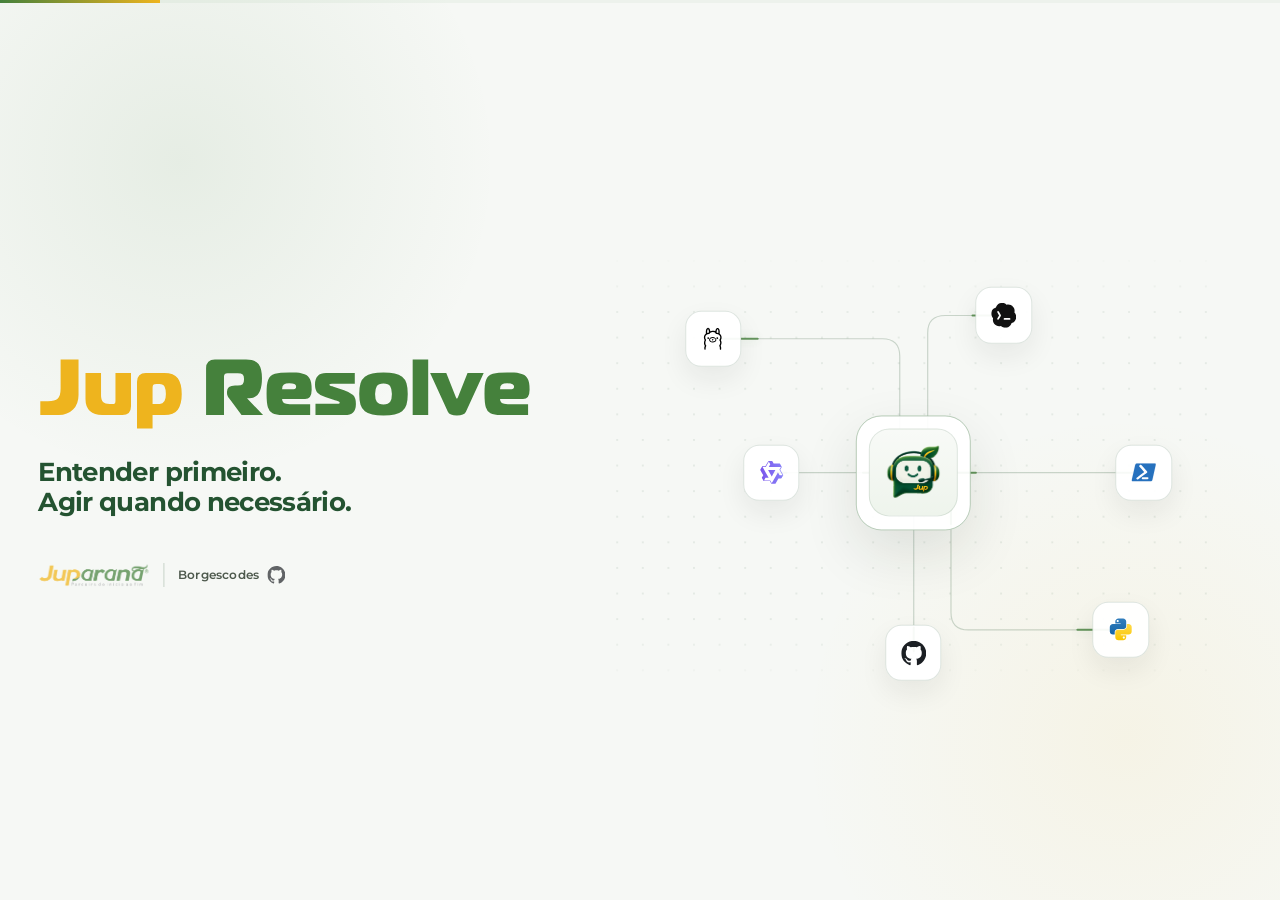
==== commit bf18f6bc: "Add Jup favicon" ====
--- a/site/index.html
+++ b/site/index.html
@@ -6,6 +6,7 @@
   <meta name="theme-color" content="#f6f8f5">
   <meta name="color-scheme" content="light">
   <title>Jup Resolve | Apresentação</title>
+  <link rel="icon" href="favicon.ico" sizes="16x16 32x32" type="image/x-icon">
   <link rel="preconnect" href="https://fonts.googleapis.com">
   <link rel="preconnect" href="https://fonts.gstatic.com" crossorigin>
   <link href="https://fonts.googleapis.com/css2?family=Montserrat:wght@400;500;600;700;800&display=swap" rel="stylesheet">
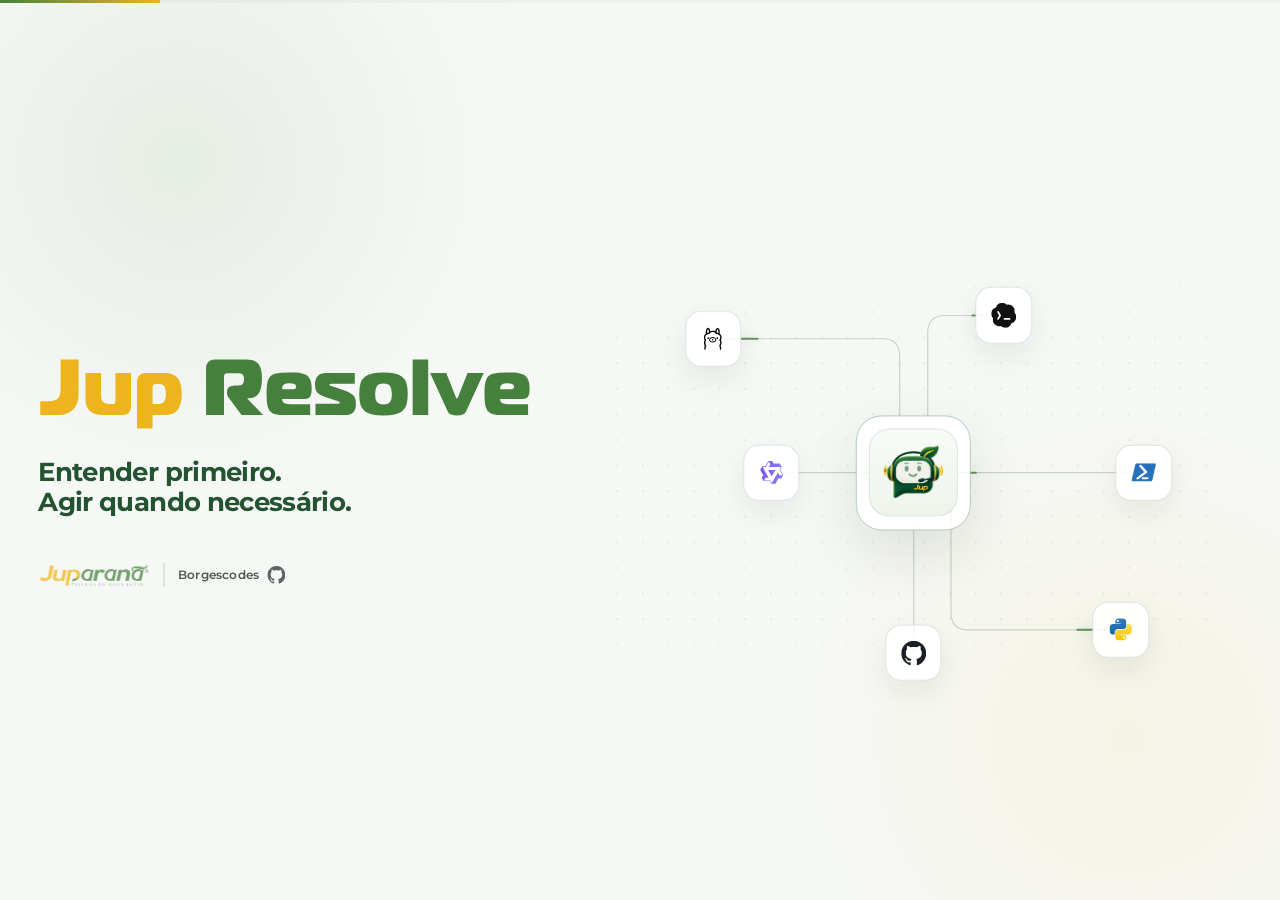
==== commit dce48776: "fix ico site" ====
--- a/site/index.html
+++ b/site/index.html
@@ -6,7 +6,7 @@
   <meta name="theme-color" content="#f6f8f5">
   <meta name="color-scheme" content="light">
   <title>Jup Resolve | Apresentação</title>
-  <link rel="icon" href="favicon.ico" sizes="16x16 32x32" type="image/x-icon">
+  <link rel="icon" href="jup-ico.png" type="image/x-icon">
   <link rel="preconnect" href="https://fonts.googleapis.com">
   <link rel="preconnect" href="https://fonts.gstatic.com" crossorigin>
   <link href="https://fonts.googleapis.com/css2?family=Montserrat:wght@400;500;600;700;800&display=swap" rel="stylesheet">
